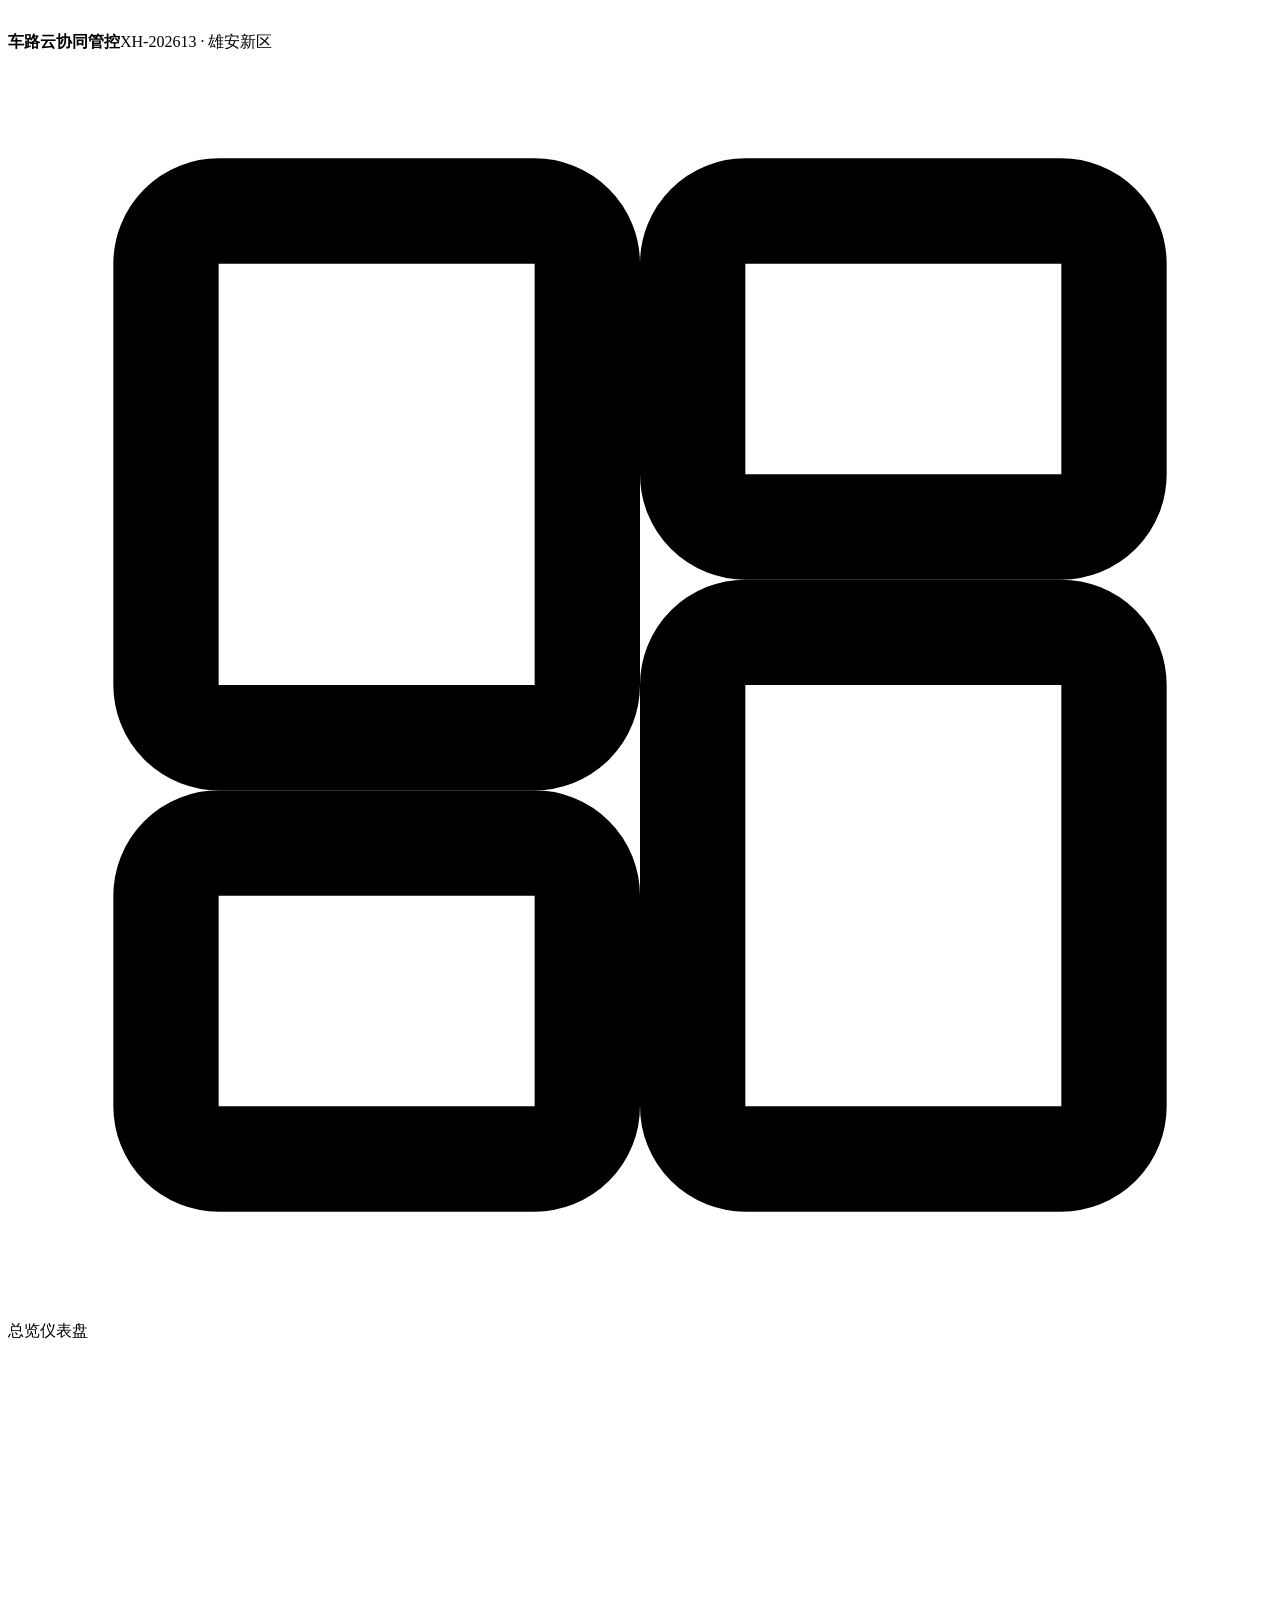
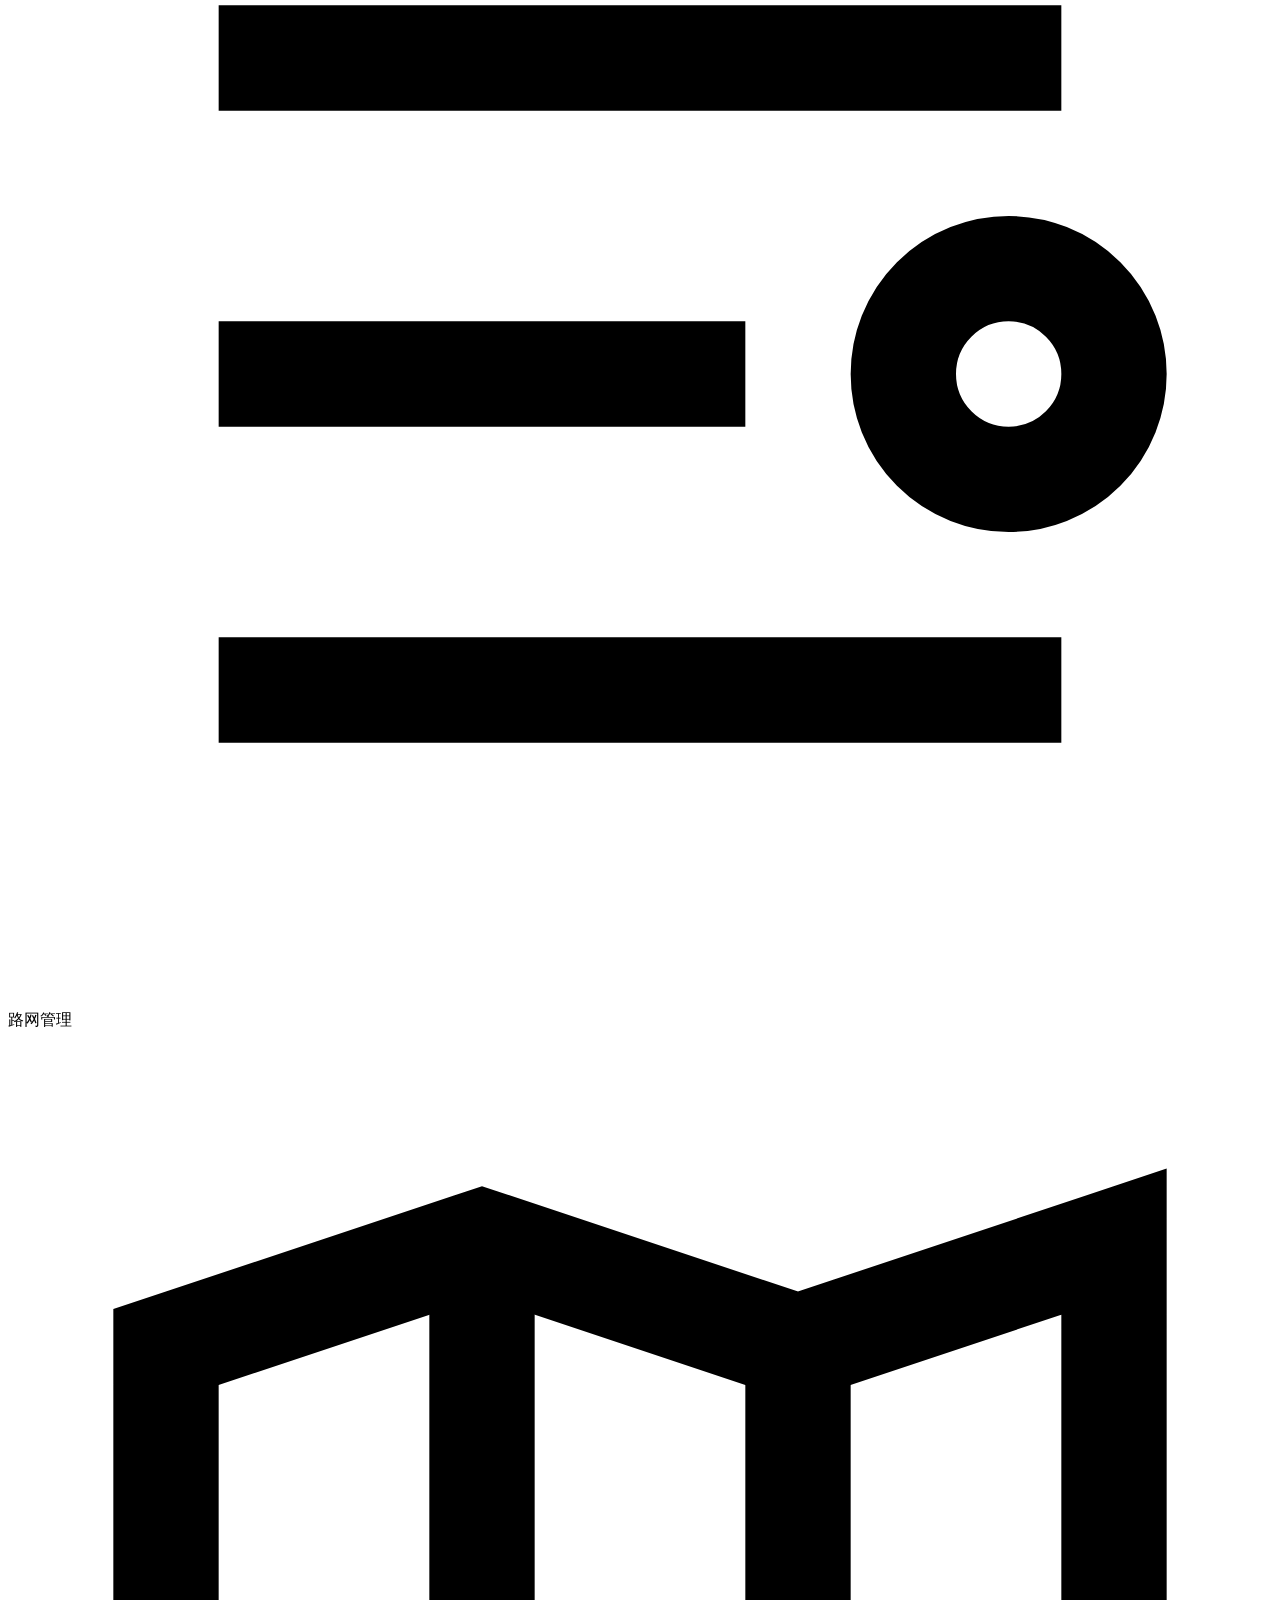
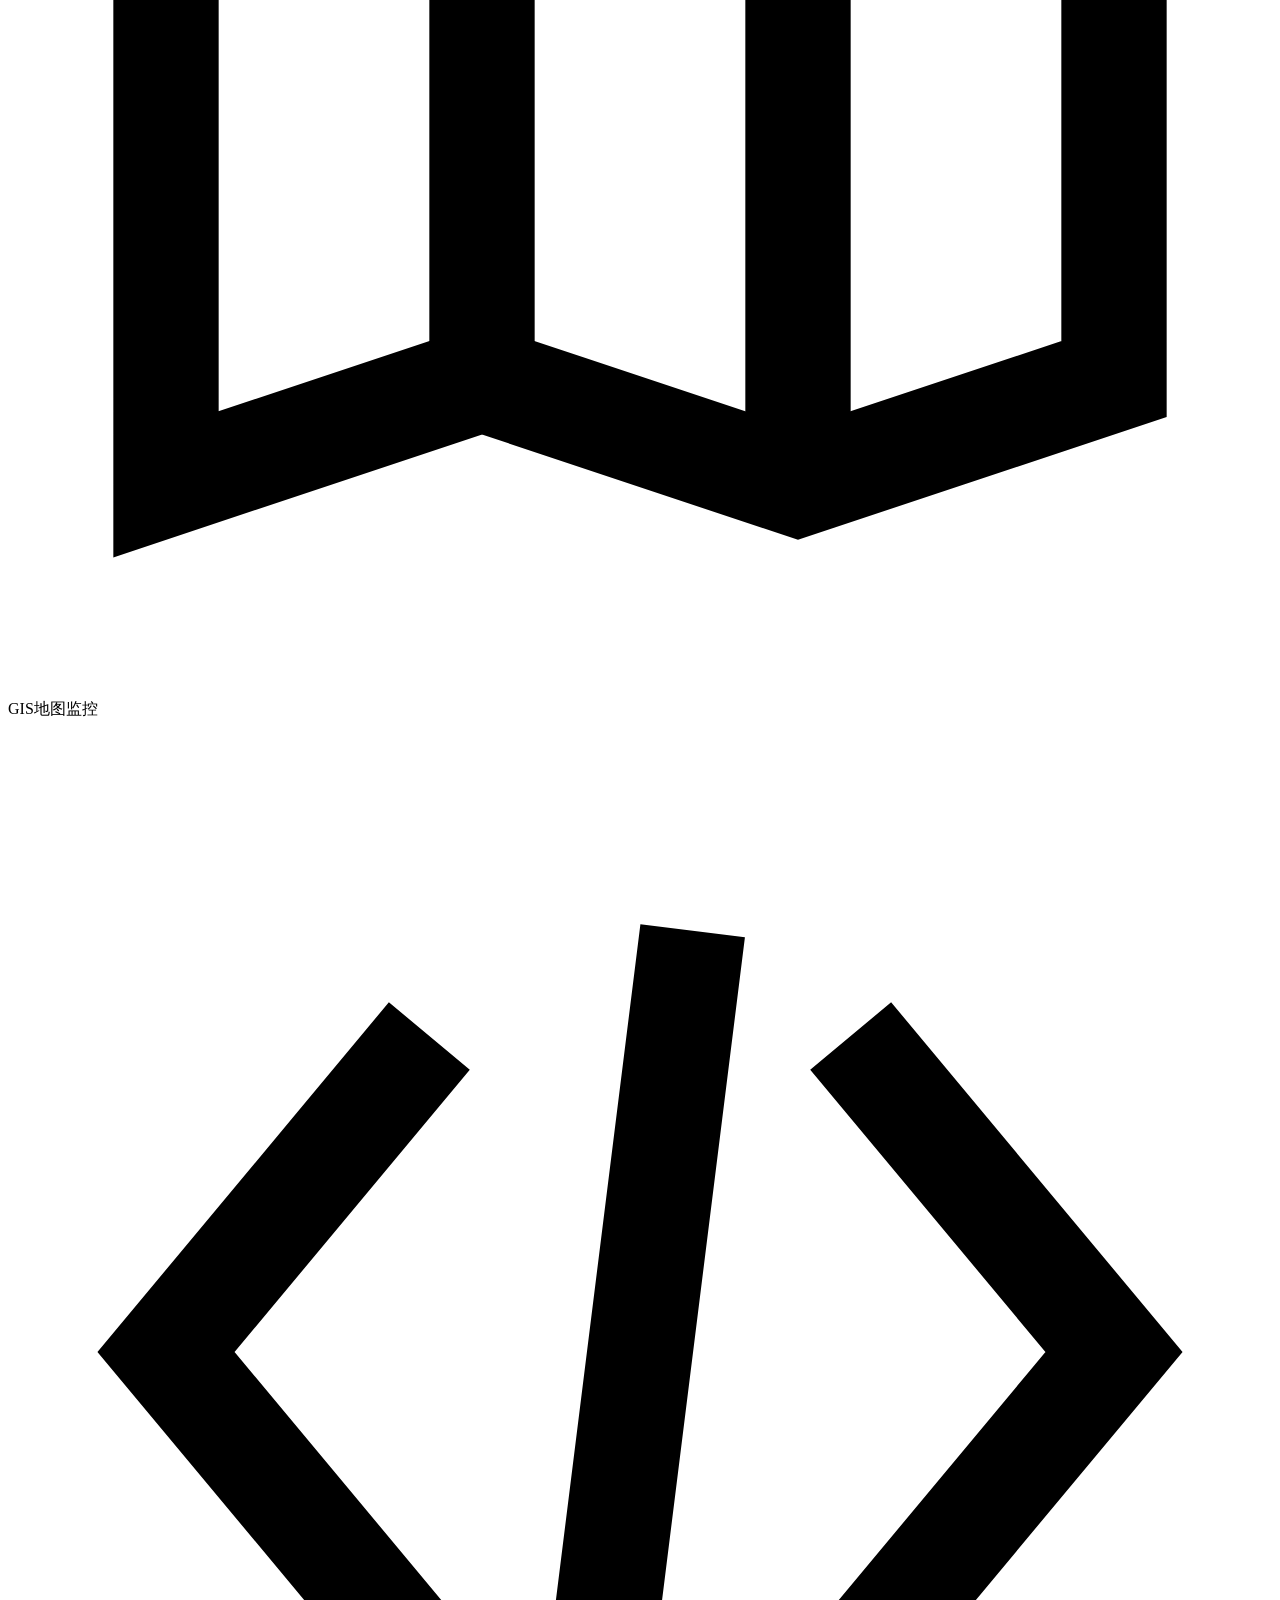
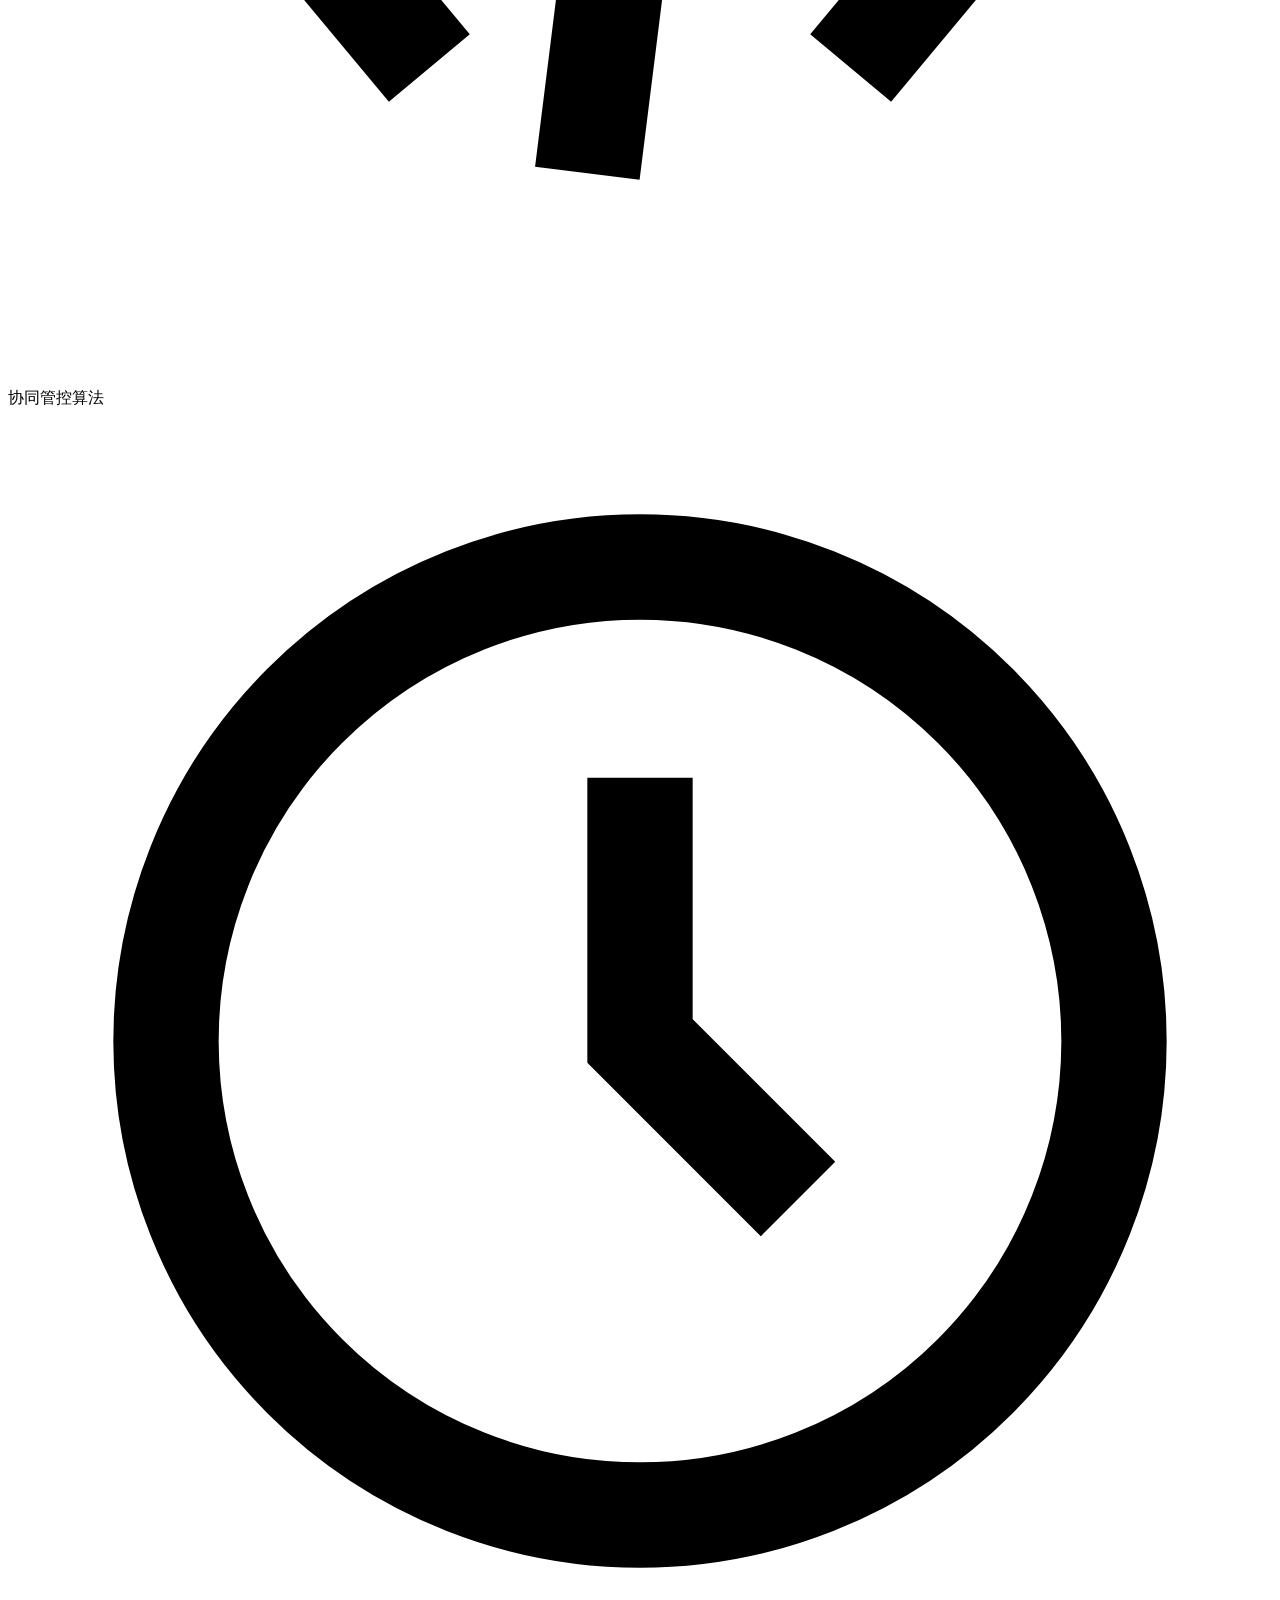
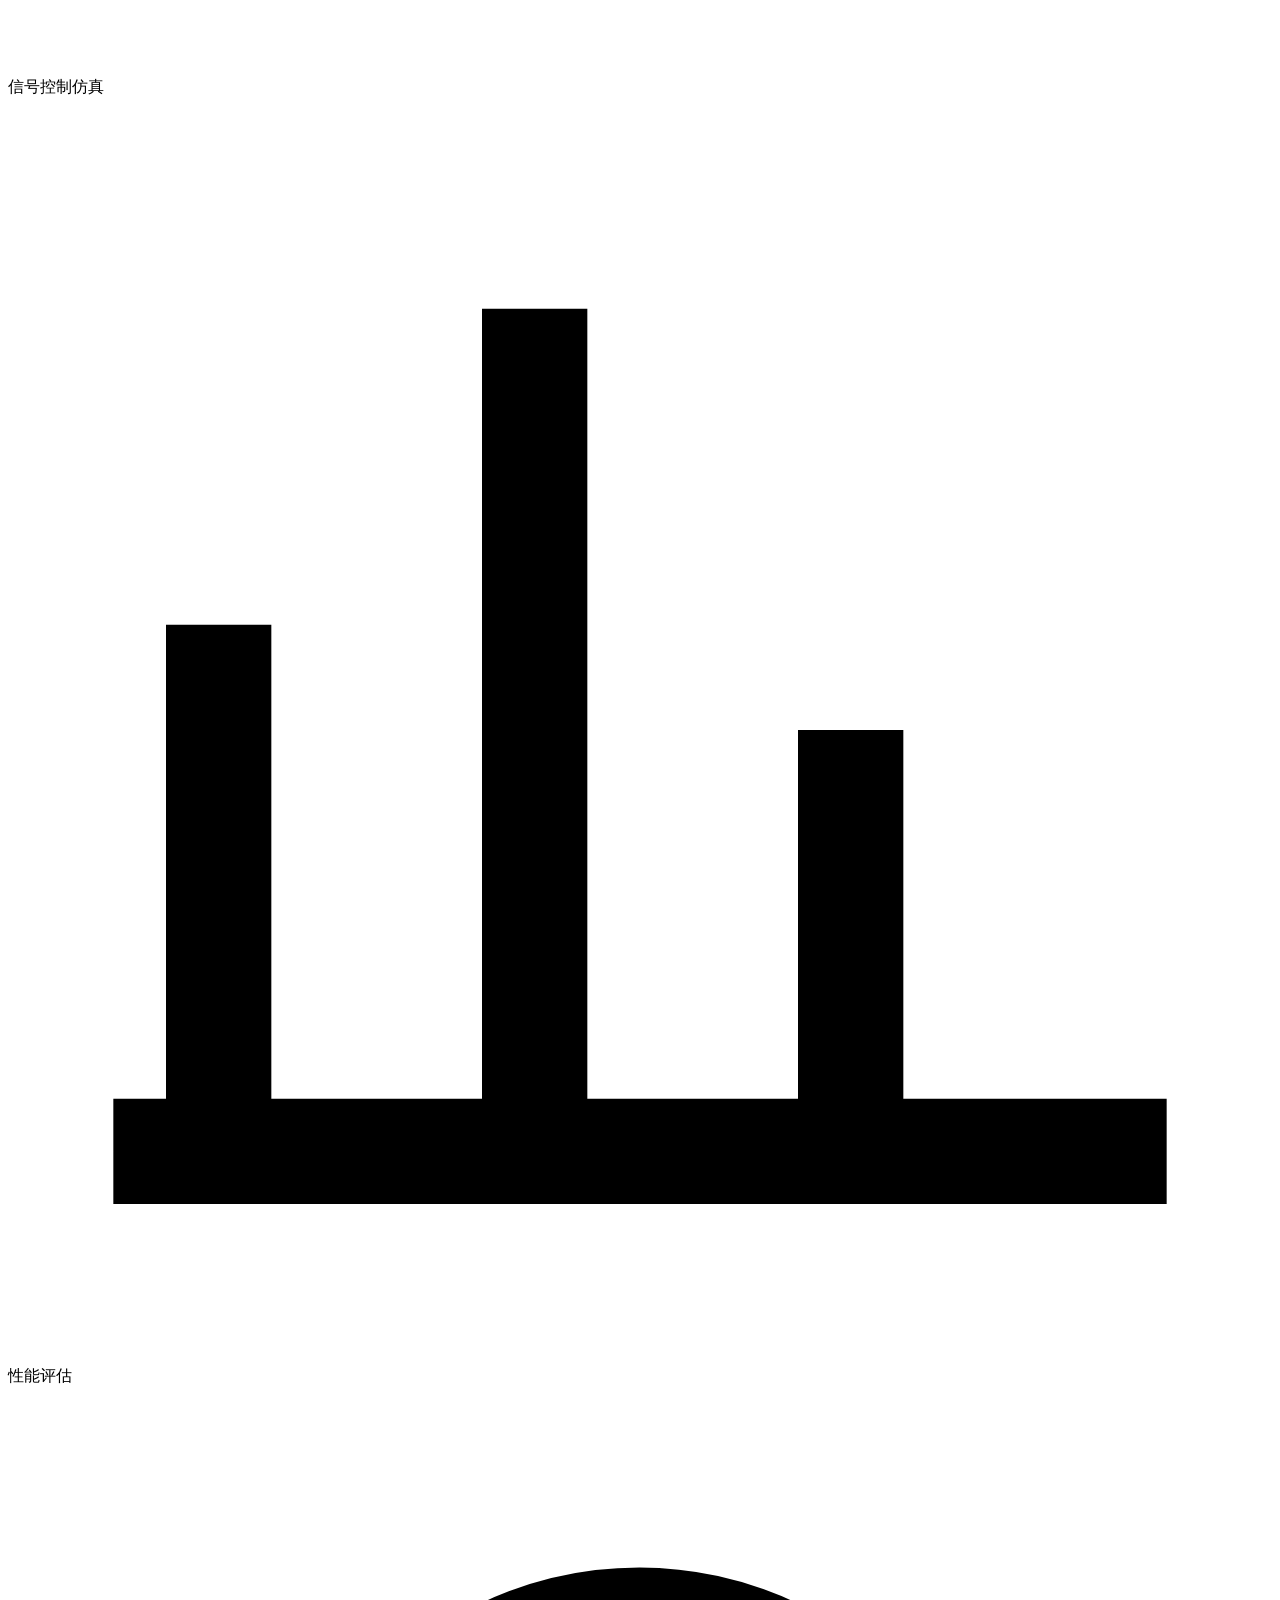
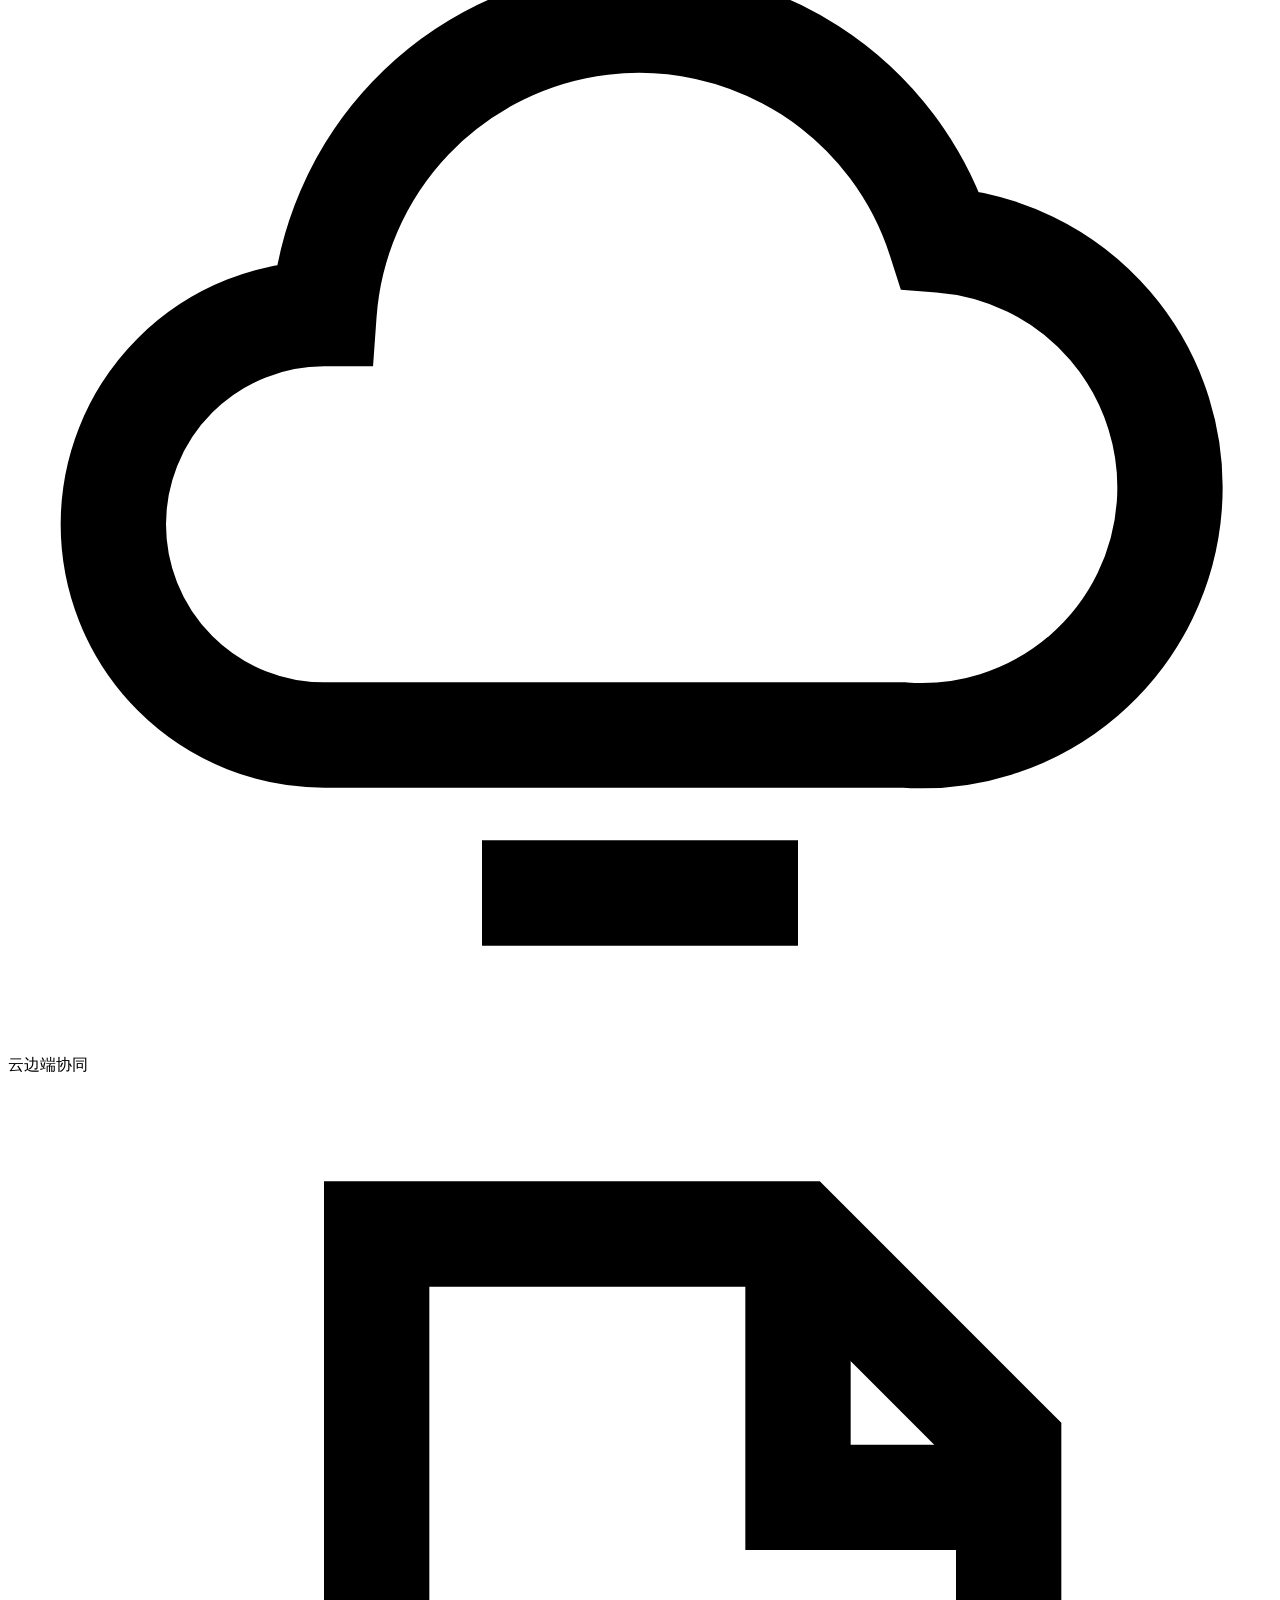
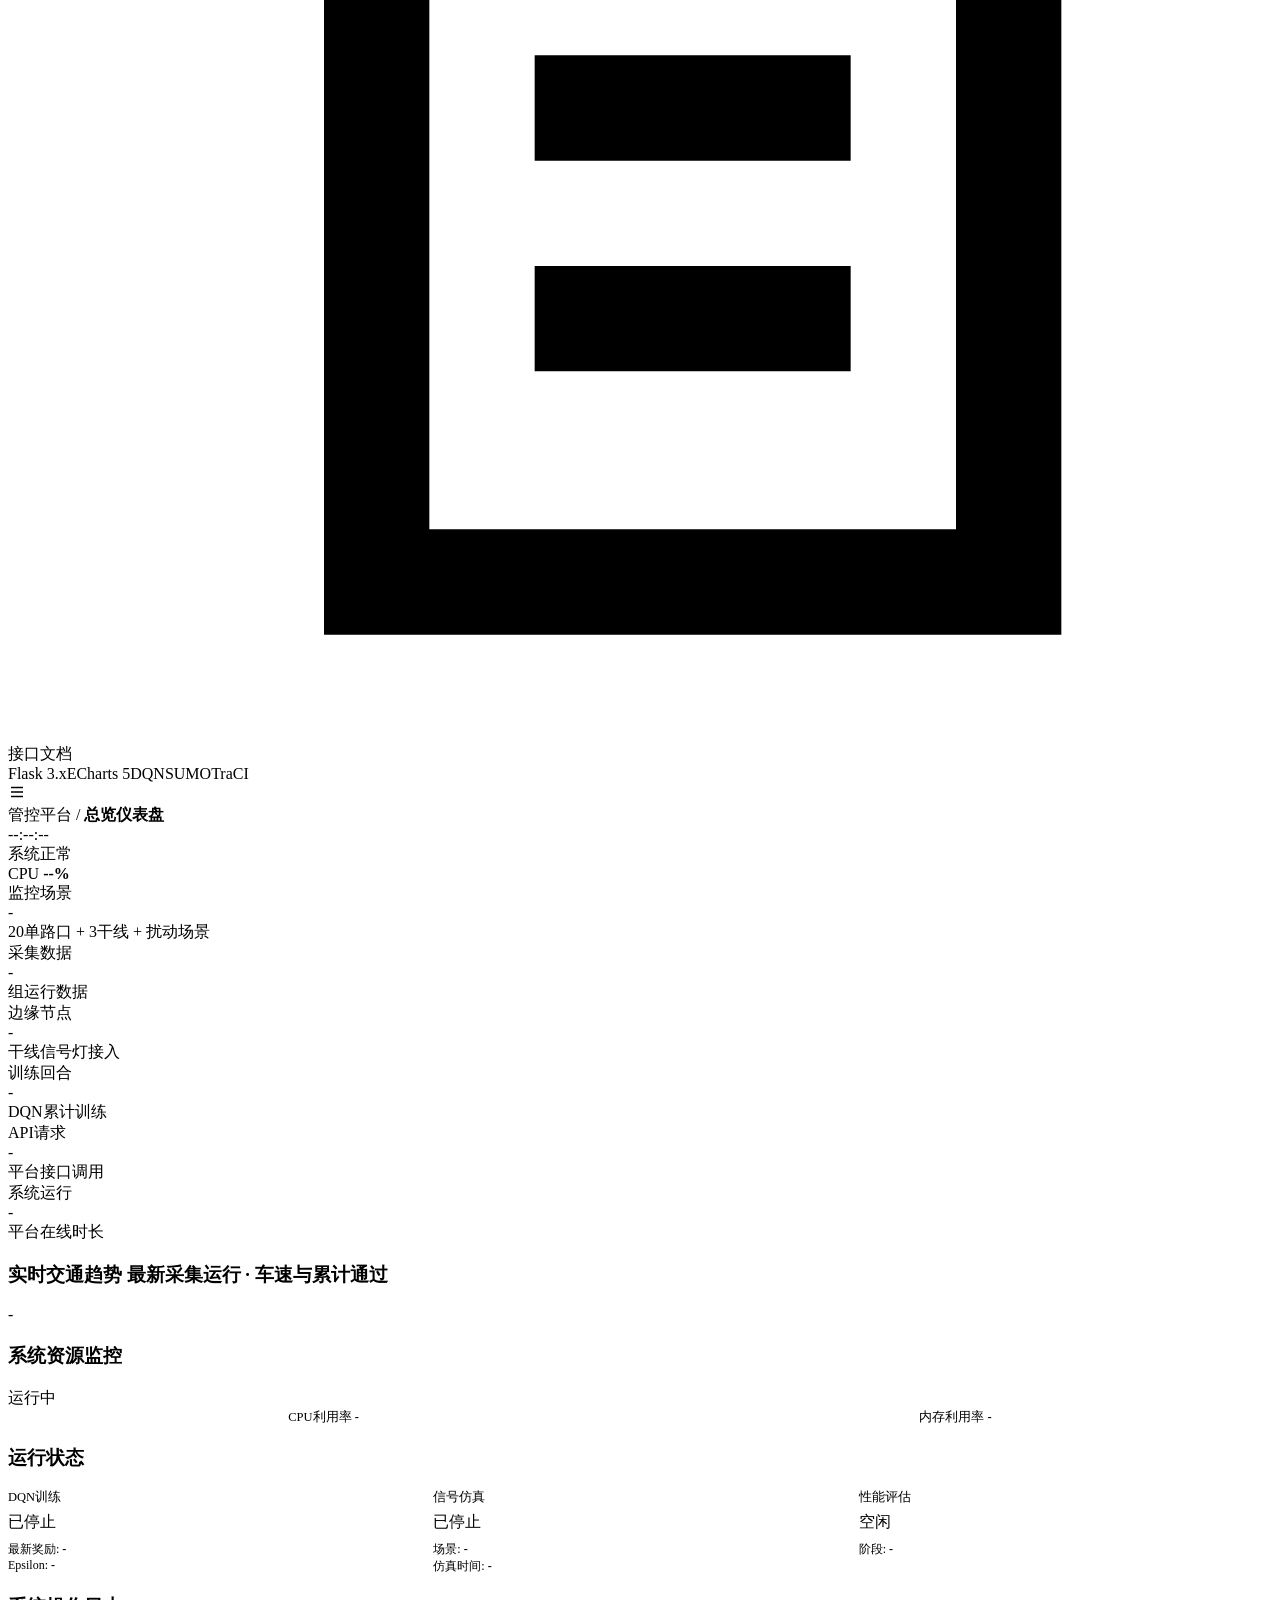
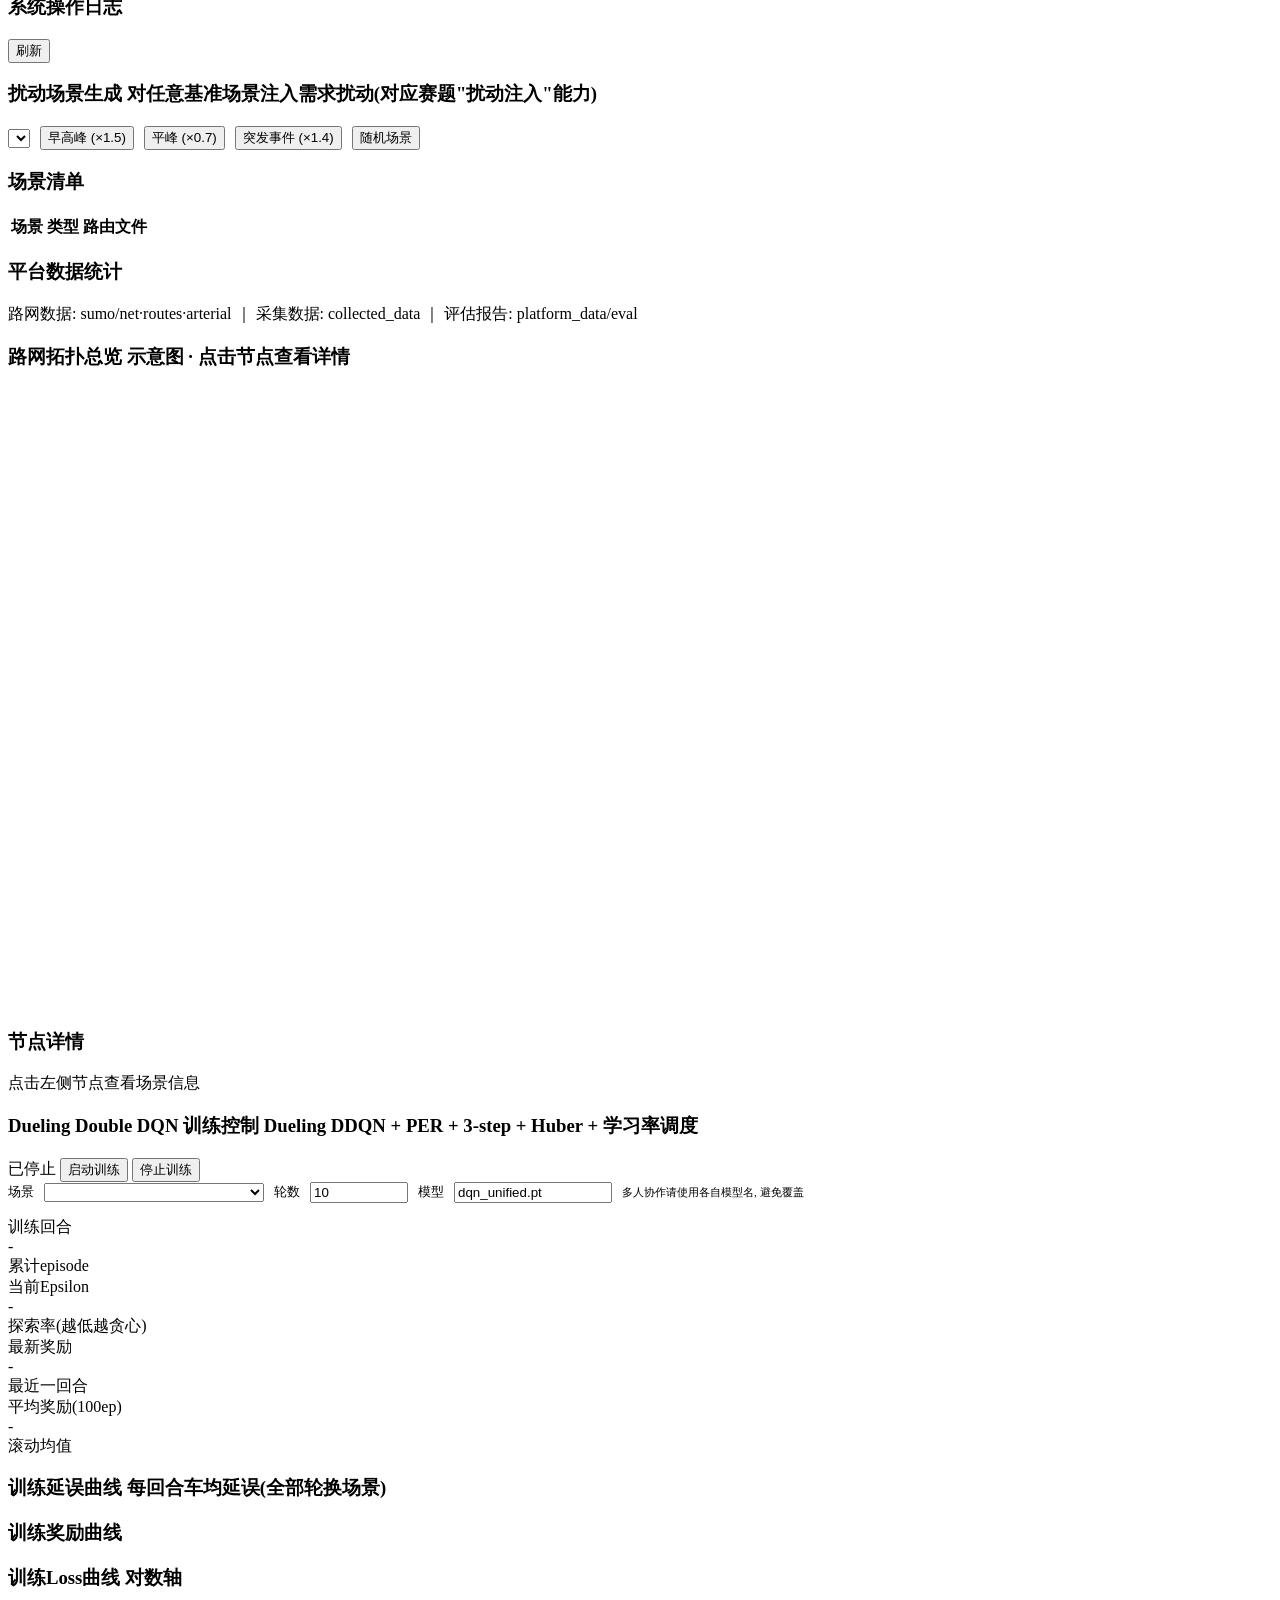
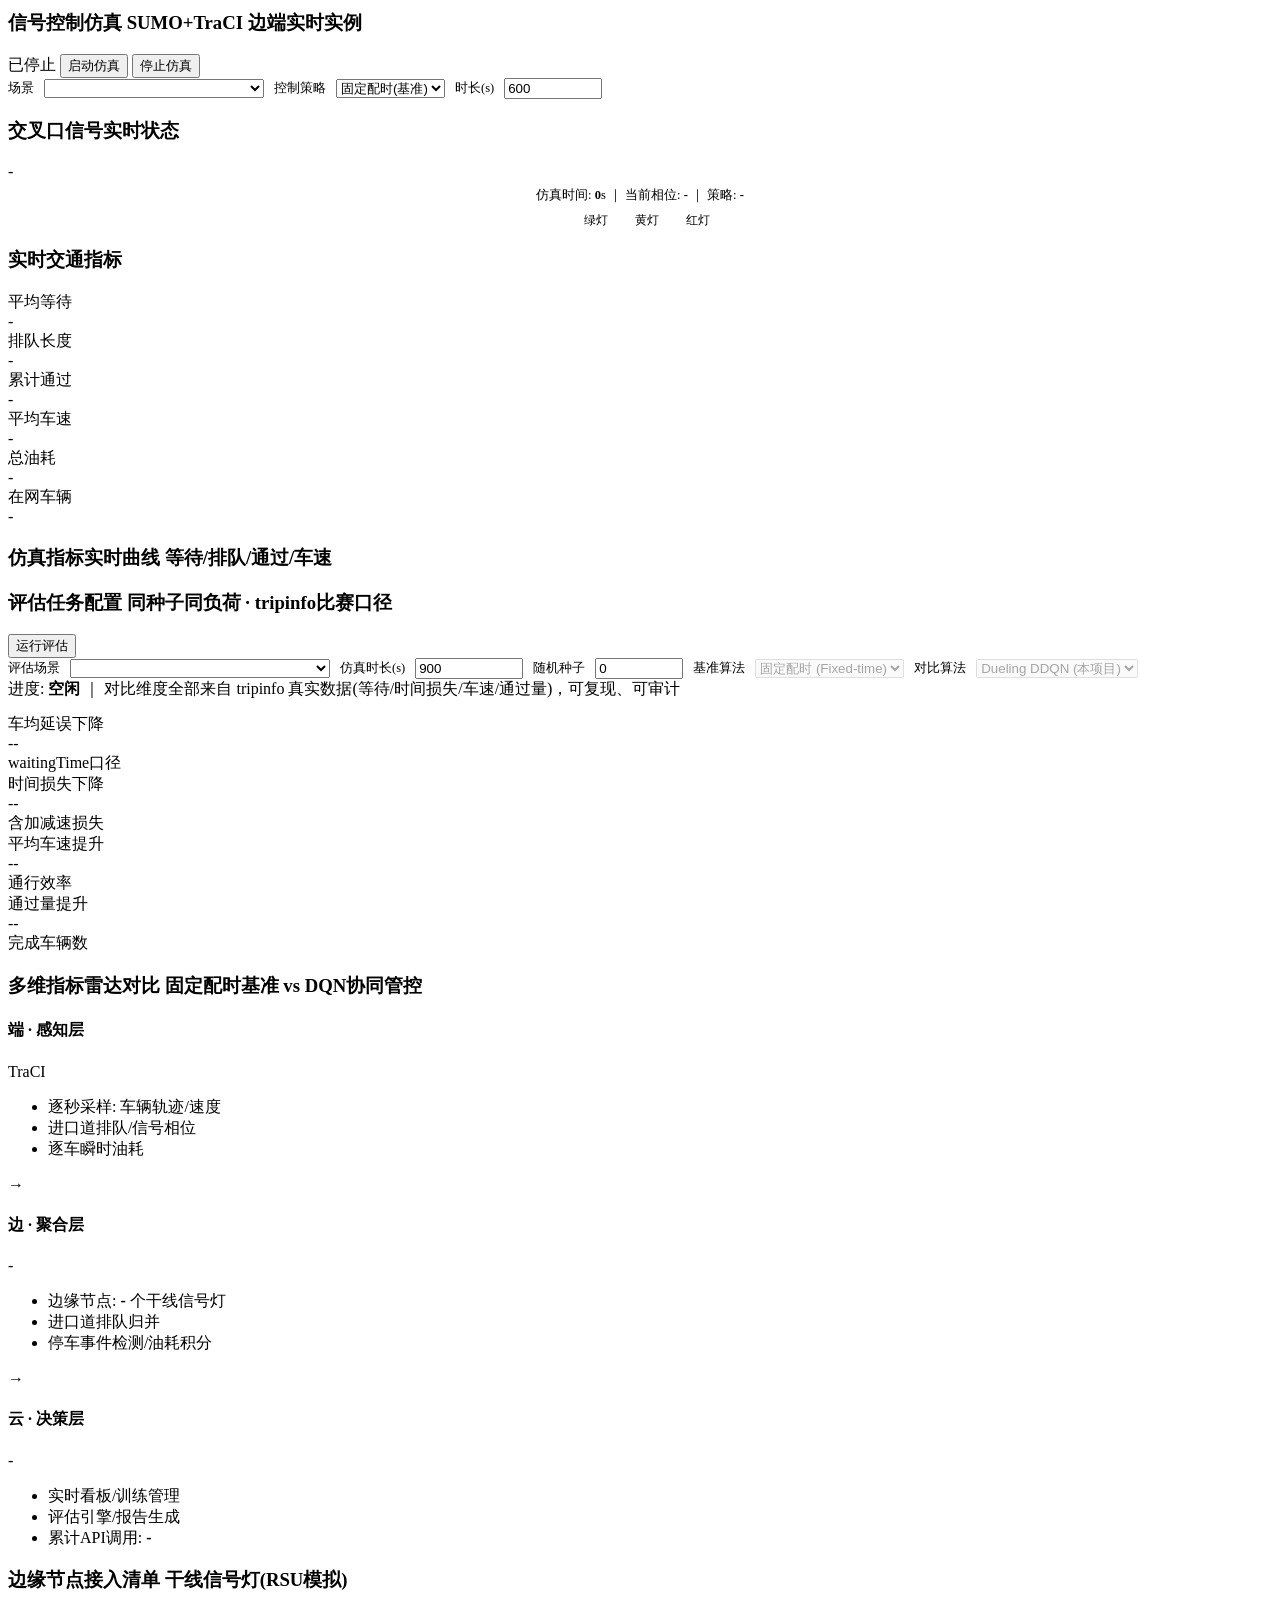
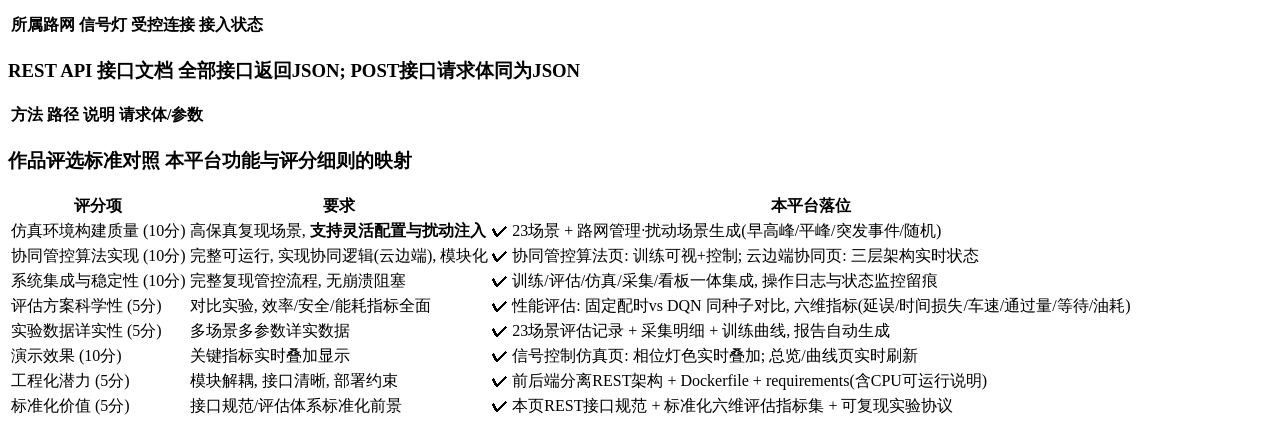
==== platform/static/index.html @ 4b3c6c91 "企业级管控平台: Flask多模块集成(总览/路网/训练/仿真/评估/云边端/接口文档) - 信号仿真实时线程: SUMO+TraCI独立连接, 固定配时/DQN策略可切, 相位灯色+五指标实时曲线 " ====
<!DOCTYPE html>
<html lang="zh-CN">
<head>
<meta charset="UTF-8">
<title>车路云一体化协同管控平台 · XH-202613</title>
<link rel="stylesheet" href="/static/style.css">
<script src="/echarts.min.js"></script>
</head>
<body>
<div id="app">
  <!-- ══ 侧边栏 ══ -->
  <aside id="sidebar">
    <div class="logo">
      <div class="logo-mark">
        <svg width="20" height="20" viewBox="0 0 24 24" fill="none" stroke="#fff" stroke-width="2">
          <rect x="3" y="3" width="7" height="7" rx="1"/><rect x="14" y="3" width="7" height="7" rx="1"/>
          <rect x="3" y="14" width="7" height="7" rx="1"/><path d="M17.5 14v7M14 17.5h7"/>
        </svg>
      </div>
      <div class="logo-text"><b>车路云协同管控</b><span>XH-202613 · 雄安新区</span></div>
    </div>
    <nav class="nav" id="nav">
      <div class="nav-item active" data-page="overview">
        <svg viewBox="0 0 24 24" fill="none" stroke="currentColor" stroke-width="2"><rect x="3" y="3" width="8" height="10" rx="1"/><rect x="13" y="3" width="8" height="6" rx="1"/><rect x="13" y="11" width="8" height="10" rx="1"/><rect x="3" y="15" width="8" height="6" rx="1"/></svg>
        <span class="nav-text">总览仪表盘</span></div>
      <div class="nav-item" data-page="network">
        <svg viewBox="0 0 24 24" fill="none" stroke="currentColor" stroke-width="2"><path d="M4 6h16M4 12h10M4 18h16"/><circle cx="19" cy="12" r="2"/></svg>
        <span class="nav-text">路网管理</span></div>
      <div class="nav-item" data-page="gis">
        <svg viewBox="0 0 24 24" fill="none" stroke="currentColor" stroke-width="2"><path d="M9 4L3 6v14l6-2 6 2 6-2V4l-6 2-6-2z"/><path d="M9 4v14M15 6v14"/></svg>
        <span class="nav-text">GIS地图监控</span></div>
      <div class="nav-item" data-page="algorithm">
        <svg viewBox="0 0 24 24" fill="none" stroke="currentColor" stroke-width="2"><path d="M8 6l-5 6 5 6M16 6l5 6-5 6M13 4l-2 16"/></svg>
        <span class="nav-text">协同管控算法</span></div>
      <div class="nav-item" data-page="sim">
        <svg viewBox="0 0 24 24" fill="none" stroke="currentColor" stroke-width="2"><circle cx="12" cy="12" r="9"/><path d="M12 7v5l3 3"/></svg>
        <span class="nav-text">信号控制仿真</span></div>
      <div class="nav-item" data-page="eval">
        <svg viewBox="0 0 24 24" fill="none" stroke="currentColor" stroke-width="2"><path d="M4 20V10M10 20V4M16 20v-8M22 20H2"/></svg>
        <span class="nav-text">性能评估</span></div>
      <div class="nav-item" data-page="cve">
        <svg viewBox="0 0 24 24" fill="none" stroke="currentColor" stroke-width="2"><path d="M6 18a4 4 0 010-8 6 6 0 0111.7-1.4A4.5 4.5 0 0117 18H6z"/><path d="M9 21h6"/></svg>
        <span class="nav-text">云边端协同</span></div>
      <div class="nav-item" data-page="docs">
        <svg viewBox="0 0 24 24" fill="none" stroke="currentColor" stroke-width="2"><path d="M7 3h8l4 4v14H7z"/><path d="M15 3v5h4M10 12h6M10 16h6"/></svg>
        <span class="nav-text">接口文档</span></div>
    </nav>
    <div class="sidebar-foot">
      <span>Flask 3.x</span><span>ECharts 5</span><span>DQN</span><span>SUMO</span><span>TraCI</span>
    </div>
  </aside>

  <!-- ══ 主区 ══ -->
  <div id="main">
    <div class="topbar">
      <div class="hamburger" onclick="document.getElementById('sidebar').classList.toggle('collapsed')">
        <svg width="18" height="18" viewBox="0 0 24 24" stroke="currentColor" stroke-width="2" fill="none"><path d="M4 6h16M4 12h16M4 18h16"/></svg>
      </div>
      <div class="crumb">管控平台 / <b id="crumb-page">总览仪表盘</b></div>
      <div class="spacer"></div>
      <div id="clock">--:--:--</div>
      <div class="badge ok">系统正常</div>
      <div class="badge blue">CPU <b id="cpu-badge">--%</b></div>
    </div>

    <div id="content">
      <!-- ═══ 1 总览仪表盘 ═══ -->
      <div class="page active" id="pg-overview">
        <div class="grid g6">
          <div class="kpi kc-blue"><div class="k">监控场景</div><div class="v" id="ov-sc">-</div><div class="s">20单路口 + 3干线 + 扰动场景</div></div>
          <div class="kpi kc-cyan"><div class="k">采集数据</div><div class="v" id="ov-runs">-</div><div class="s">组运行数据</div></div>
          <div class="kpi kc-violet"><div class="k">边缘节点</div><div class="v" id="ov-edge">-</div><div class="s">干线信号灯接入</div></div>
          <div class="kpi kc-green"><div class="k">训练回合</div><div class="v" id="ov-ep">-</div><div class="s">DQN累计训练</div></div>
          <div class="kpi kc-amber"><div class="k">API请求</div><div class="v" id="ov-api">-</div><div class="s">平台接口调用</div></div>
          <div class="kpi kc-red"><div class="k">系统运行</div><div class="v" id="ov-up">-</div><div class="s">平台在线时长</div></div>
        </div>
        <div class="grid g2">
          <div class="card"><div class="head"><h3>实时交通趋势 <span class="d">最新采集运行 · 车速与累计通过</span></h3><span class="badge blue" id="ov-trend-run">-</span></div><div id="ov-trend" class="chart"></div></div>
          <div class="card"><div class="head"><h3>系统资源监控</h3><span class="st run">运行中</span></div>
            <div style="display:grid;grid-template-columns:1fr 1fr;gap:8px">
              <div id="ov-cpu" class="chart"></div><div id="ov-mem" class="chart"></div>
            </div>
            <div style="display:flex;justify-content:space-around;font-size:12.5px;color:var(--sub)">
              <span>CPU利用率 <b id="ov-cpu-t" style="color:var(--accent)">-</b></span>
              <span>内存利用率 <b id="ov-mem-t" style="color:var(--accent)">-</b></span>
            </div>
          </div>
        </div>
        <div class="grid g2e">
          <div class="card"><div class="head"><h3>运行状态</h3></div>
            <div style="display:grid;grid-template-columns:1fr 1fr 1fr;gap:12px">
              <div><div style="color:var(--sub);font-size:12.5px;margin-bottom:6px">DQN训练</div><span class="st stop" id="ov-train-st">已停止</span>
                <div style="font-size:12px;color:var(--sub);margin-top:8px">最新奖励: <b id="ov-train-r">-</b><br>Epsilon: <b id="ov-train-e">-</b></div></div>
              <div><div style="color:var(--sub);font-size:12.5px;margin-bottom:6px">信号仿真</div><span class="st stop" id="ov-sim-st">已停止</span>
                <div style="font-size:12px;color:var(--sub);margin-top:8px">场景: <b id="ov-sim-sc">-</b><br>仿真时间: <b id="ov-sim-t">-</b></div></div>
              <div><div style="color:var(--sub);font-size:12.5px;margin-bottom:6px">性能评估</div><span class="st stop" id="ov-eval-st">空闲</span>
                <div style="font-size:12px;color:var(--sub);margin-top:8px">阶段: <b id="ov-eval-sg">-</b></div></div>
            </div>
          </div>
          <div class="card"><div class="head"><h3>系统操作日志</h3><button class="btn ghost" onclick="loadLogs()">刷新</button></div>
            <div id="ov-logs" style="max-height:220px;overflow-y:auto"></div></div>
        </div>
      </div>

      <!-- ═══ 2 路网管理 ═══ -->
      <div class="page" id="pg-network">
        <div class="card" style="margin-bottom:14px">
          <div class="head"><h3>扰动场景生成 <span class="d">对任意基准场景注入需求扰动(对应赛题"扰动注入"能力)</span></h3></div>
          <div style="display:flex;gap:10px;align-items:center;flex-wrap:wrap">
            <select id="nw-gen-base"></select>
            <button class="btn" onclick="genScenario('早高峰')">早高峰 (×1.5)</button>
            <button class="btn" onclick="genScenario('平峰')">平峰 (×0.7)</button>
            <button class="btn red" onclick="genScenario('突发事件')">突发事件 (×1.4)</button>
            <button class="btn ghost" onclick="genScenario('随机场景')">随机场景</button>
            <span id="nw-gen-msg" style="color:var(--good);font-size:12.5px"></span>
          </div>
        </div>
        <div class="grid g2">
          <div class="card"><div class="head"><h3>场景清单</h3><span class="d" id="nw-count"></span></div>
            <table class="tb"><thead><tr><th>场景</th><th>类型</th><th>路由文件</th></tr></thead>
            <tbody id="nw-table"></tbody></table></div>
          <div class="card"><div class="head"><h3>平台数据统计</h3></div>
            <table class="tb"><tbody id="nw-stats"></tbody></table>
            <div class="foot-note">路网数据: sumo/net·routes·arterial ｜ 采集数据: collected_data ｜ 评估报告: platform_data/eval</div>
          </div>
        </div>
      </div>

      <!-- ═══ 3 GIS地图监控 ═══ -->
      <div class="page" id="pg-gis">
        <div class="grid g2">
          <div class="card"><div class="head"><h3>路网拓扑总览 <span class="d">示意图 · 点击节点查看详情</span></h3></div>
            <svg id="gis-svg" viewBox="0 0 860 420" style="width:100%"></svg>
          </div>
          <div class="card"><div class="head"><h3>节点详情</h3></div><div id="gis-info"><p style="color:var(--sub)">点击左侧节点查看场景信息</p></div></div>
        </div>
      </div>

      <!-- ═══ 4 协同管控算法 ═══ -->
      <div class="page" id="pg-algorithm">
        <div class="card" style="margin-bottom:14px">
          <div class="head"><h3>Dueling Double DQN 训练控制 <span class="d">Dueling DDQN + PER + 3-step + Huber + 学习率调度</span></h3>
            <div><span class="st stop" id="al-st">已停止</span>
            <button class="btn green" onclick="trainStart()">启动训练</button>
            <button class="btn red" onclick="trainStop()">停止训练</button></div>
          </div>
          <div style="display:flex;gap:10px;align-items:center;flex-wrap:wrap;margin-bottom:4px">
            <span style="color:var(--sub);font-size:12.5px">场景</span>
            <select id="al-scenario" style="min-width:220px"></select>
            <span style="color:var(--sub);font-size:12.5px">轮数</span>
            <input type="number" id="al-episodes" value="10" min="1" max="500" style="width:90px">
            <span style="color:var(--sub);font-size:12.5px">模型</span>
            <input type="text" id="al-model" value="dqn_unified.pt" style="width:150px">
            <span style="color:var(--sub);font-size:11px">多人协作请使用各自模型名, 避免覆盖</span>
          </div>
        </div>
        <div class="grid g4">
          <div class="kpi kc-blue"><div class="k">训练回合</div><div class="v" id="al-ep">-</div><div class="s">累计episode</div></div>
          <div class="kpi kc-green"><div class="k">当前Epsilon</div><div class="v" id="al-eps">-</div><div class="s">探索率(越低越贪心)</div></div>
          <div class="kpi kc-amber"><div class="k">最新奖励</div><div class="v" id="al-r">-</div><div class="s">最近一回合</div></div>
          <div class="kpi kc-violet"><div class="k">平均奖励(100ep)</div><div class="v" id="al-r100">-</div><div class="s">滚动均值</div></div>
        </div>
        <div class="card" style="margin-bottom:14px"><div class="head"><h3>训练延误曲线 <span class="d">每回合车均延误(全部轮换场景)</span></h3></div><div id="al-delay" class="chart"></div></div>
        <div class="grid g2e">
          <div class="card"><div class="head"><h3>训练奖励曲线</h3></div><div id="al-reward" class="chart"></div></div>
          <div class="card"><div class="head"><h3>训练Loss曲线 <span class="d">对数轴</span></h3></div><div id="al-loss" class="chart"></div></div>
        </div>
      </div>

      <!-- ═══ 5 信号控制仿真 ═══ -->
      <div class="page" id="pg-sim">
        <div class="card" style="margin-bottom:14px">
          <div class="head"><h3>信号控制仿真 <span class="d">SUMO+TraCI 边端实时实例</span></h3>
            <div><span class="st stop" id="sim-st">已停止</span>
            <button class="btn green" onclick="simStart()">启动仿真</button>
            <button class="btn red" onclick="simStop()">停止仿真</button></div>
          </div>
          <div style="display:flex;gap:10px;align-items:center;flex-wrap:wrap">
            <span style="color:var(--sub);font-size:12.5px">场景</span><select id="sim-scenario" style="min-width:220px"></select>
            <span style="color:var(--sub);font-size:12.5px">控制策略</span>
            <select id="sim-policy"><option value="fixed">固定配时(基准)</option><option value="dqn">DQN协同管控</option></select>
            <span style="color:var(--sub);font-size:12.5px">时长(s)</span><input type="number" id="sim-seconds" value="600" style="width:90px">
          </div>
        </div>
        <div class="grid g2">
          <div class="card"><div class="head"><h3>交叉口信号实时状态 <span class="d" id="sim-tls-sel-wrap"></span></h3></div>
            <div class="cross" id="sim-cross">
              <div class="light" id="lt-北"></div>
              <div class="row"><div class="light" id="lt-西"></div><div class="node" id="sim-node">-</div><div class="light" id="lt-东"></div></div>
              <div class="light" id="lt-南"></div>
            </div>
            <div style="text-align:center;color:var(--sub);font-size:12.5px;margin-top:6px">
              仿真时间: <b id="sim-t">0</b>s ｜ 当前相位: <b id="sim-phase">-</b> ｜ 策略: <b id="sim-policy-now">-</b>
            </div>
            <div class="chips" style="display:flex;gap:14px;justify-content:center;margin-top:8px;font-size:12px;color:var(--sub)">
              <span><span class="light green" style="width:10px;height:10px;box-shadow:none;display:inline-block"></span> 绿灯</span>
              <span><span class="light yellow" style="width:10px;height:10px;box-shadow:none;display:inline-block"></span> 黄灯</span>
              <span><span class="light" style="width:10px;height:10px;box-shadow:none;display:inline-block"></span> 红灯</span>
            </div>
          </div>
          <div class="card"><div class="head"><h3>实时交通指标</h3></div>
            <div class="grid g4" style="gap:10px">
              <div class="kpi kc-amber"><div class="k">平均等待</div><div class="v" id="sm-wait">-</div></div>
              <div class="kpi kc-red"><div class="k">排队长度</div><div class="v" id="sm-queue">-</div></div>
              <div class="kpi kc-green"><div class="k">累计通过</div><div class="v" id="sm-arr">-</div></div>
              <div class="kpi kc-cyan"><div class="k">平均车速</div><div class="v" id="sm-speed">-</div></div>
              <div class="kpi kc-violet"><div class="k">总油耗</div><div class="v" id="sm-fuel">-</div></div>
              <div class="kpi kc-blue"><div class="k">在网车辆</div><div class="v" id="sm-run">-</div></div>
            </div>
          </div>
        </div>
        <div class="card"><div class="head"><h3>仿真指标实时曲线 <span class="d">等待/排队/通过/车速</span></h3></div><div id="sim-curve" class="chart"></div></div>
      </div>

      <!-- ═══ 6 性能评估 ═══ -->
      <div class="page" id="pg-eval">
        <div class="card" style="margin-bottom:14px">
          <div class="head"><h3>评估任务配置 <span class="d">同种子同负荷 · tripinfo比赛口径</span></h3>
            <button class="btn" id="ev-run" onclick="evalStart()">运行评估</button></div>
          <div style="display:flex;gap:10px;align-items:center;flex-wrap:wrap">
            <span style="color:var(--sub);font-size:12.5px">评估场景</span><select id="ev-scenario" style="min-width:260px"></select>
            <span style="color:var(--sub);font-size:12.5px">仿真时长(s)</span><input type="number" id="ev-seconds" value="900" style="width:100px">
            <span style="color:var(--sub);font-size:12.5px">随机种子</span><input type="number" id="ev-seed" value="0" style="width:80px">
            <span style="color:var(--sub);font-size:12.5px">基准算法</span>
            <select disabled><option>固定配时 (Fixed-time)</option></select>
            <span style="color:var(--sub);font-size:12.5px">对比算法</span>
            <select disabled><option>Dueling DDQN (本项目)</option></select>
          </div>
          <div class="foot-note">进度: <b id="ev-stage">空闲</b> ｜ 对比维度全部来自 tripinfo 真实数据(等待/时间损失/车速/通过量)，可复现、可审计</div>
        </div>
        <div class="grid g4">
          <div class="kpi kc-blue"><div class="k">车均延误下降</div><div class="v" id="ev-delay">--</div><div class="s">waitingTime口径</div></div>
          <div class="kpi kc-green"><div class="k">时间损失下降</div><div class="v" id="ev-tl">--</div><div class="s">含加减速损失</div></div>
          <div class="kpi kc-amber"><div class="k">平均车速提升</div><div class="v" id="ev-speed">--</div><div class="s">通行效率</div></div>
          <div class="kpi kc-violet"><div class="k">通过量提升</div><div class="v" id="ev-count">--</div><div class="s">完成车辆数</div></div>
        </div>
        <div class="card"><div class="head"><h3>多维指标雷达对比 <span class="d">固定配时基准 vs DQN协同管控</span></h3></div><div id="ev-radar" class="chart"></div></div>
      </div>

      <!-- ═══ 7 云边端协同 ═══ -->
      <div class="page" id="pg-cve">
        <div class="layers" style="margin-bottom:14px">
          <div class="layer l-end"><h4>端 · 感知层</h4>
            <div class="big" id="cv-end-n">TraCI</div>
            <ul><li>逐秒采样: 车辆轨迹/速度</li><li>进口道排队/信号相位</li><li>逐车瞬时油耗</li></ul></div>
          <div class="arrow">→</div>
          <div class="layer l-edge"><h4>边 · 聚合层</h4>
            <div class="big" id="cv-edge-rows">-</div>
            <ul><li>边缘节点: <b id="cv-edge-n">-</b> 个干线信号灯</li><li>进口道排队归并</li><li>停车事件检测/油耗积分</li></ul></div>
          <div class="arrow">→</div>
          <div class="layer l-cloud"><h4>云 · 决策层</h4>
            <div class="big" id="cv-cloud-api">-</div>
            <ul><li>实时看板/训练管理</li><li>评估引擎/报告生成</li><li>累计API调用: <b id="cv-cloud-run">-</b></li></ul></div>
        </div>
        <div class="card"><div class="head"><h3>边缘节点接入清单 <span class="d">干线信号灯(RSU模拟)</span></h3></div>
          <table class="tb"><thead><tr><th>所属路网</th><th>信号灯</th><th>受控连接</th><th>接入状态</th></tr></thead>
          <tbody id="cv-table"></tbody></table></div>
      </div>

      <!-- ═══ 8 接口文档 ═══ -->
      <div class="page" id="pg-docs">
        <div class="card" style="margin-bottom:14px"><div class="head"><h3>REST API 接口文档 <span class="d">全部接口返回JSON; POST接口请求体同为JSON</span></h3></div>
          <table class="tb"><thead><tr><th>方法</th><th>路径</th><th>说明</th><th>请求体/参数</th></tr></thead>
          <tbody id="docs-table"></tbody></table></div>
        <div class="card"><div class="head"><h3>作品评选标准对照 <span class="d">本平台功能与评分细则的映射</span></h3></div>
          <table class="tb"><thead><tr><th>评分项</th><th>要求</th><th>本平台落位</th></tr></thead>
          <tbody>
            <tr><td>仿真环境构建质量 (10分)</td><td>高保真复现场景, <b>支持灵活配置与扰动注入</b></td><td class="map-ok">✔ 23场景 + 路网管理·扰动场景生成(早高峰/平峰/突发事件/随机)</td></tr>
            <tr><td>协同管控算法实现 (10分)</td><td>完整可运行, 实现协同逻辑(云边端), 模块化</td><td class="map-ok">✔ 协同管控算法页: 训练可视+控制; 云边端协同页: 三层架构实时状态</td></tr>
            <tr><td>系统集成与稳定性 (10分)</td><td>完整复现管控流程, 无崩溃阻塞</td><td class="map-ok">✔ 训练/评估/仿真/采集/看板一体集成, 操作日志与状态监控留痕</td></tr>
            <tr><td>评估方案科学性 (5分)</td><td>对比实验, 效率/安全/能耗指标全面</td><td class="map-ok">✔ 性能评估: 固定配时vs DQN 同种子对比, 六维指标(延误/时间损失/车速/通过量/等待/油耗)</td></tr>
            <tr><td>实验数据详实性 (5分)</td><td>多场景多参数详实数据</td><td class="map-ok">✔ 23场景评估记录 + 采集明细 + 训练曲线, 报告自动生成</td></tr>
            <tr><td>演示效果 (10分)</td><td>关键指标实时叠加显示</td><td class="map-ok">✔ 信号控制仿真页: 相位灯色实时叠加; 总览/曲线页实时刷新</td></tr>
            <tr><td>工程化潜力 (5分)</td><td>模块解耦, 接口清晰, 部署约束</td><td class="map-ok">✔ 前后端分离REST架构 + Dockerfile + requirements(含CPU可运行说明)</td></tr>
            <tr><td>标准化价值 (5分)</td><td>接口规范/评估体系标准化前景</td><td class="map-ok">✔ 本页REST接口规范 + 标准化六维评估指标集 + 可复现实验协议</td></tr>
          </tbody></table></div>
      </div>
    </div>
  </div>
</div>
<script src="/echarts.min.js"></script>
<script src="/static/app.js"></script>
</body>
</html>
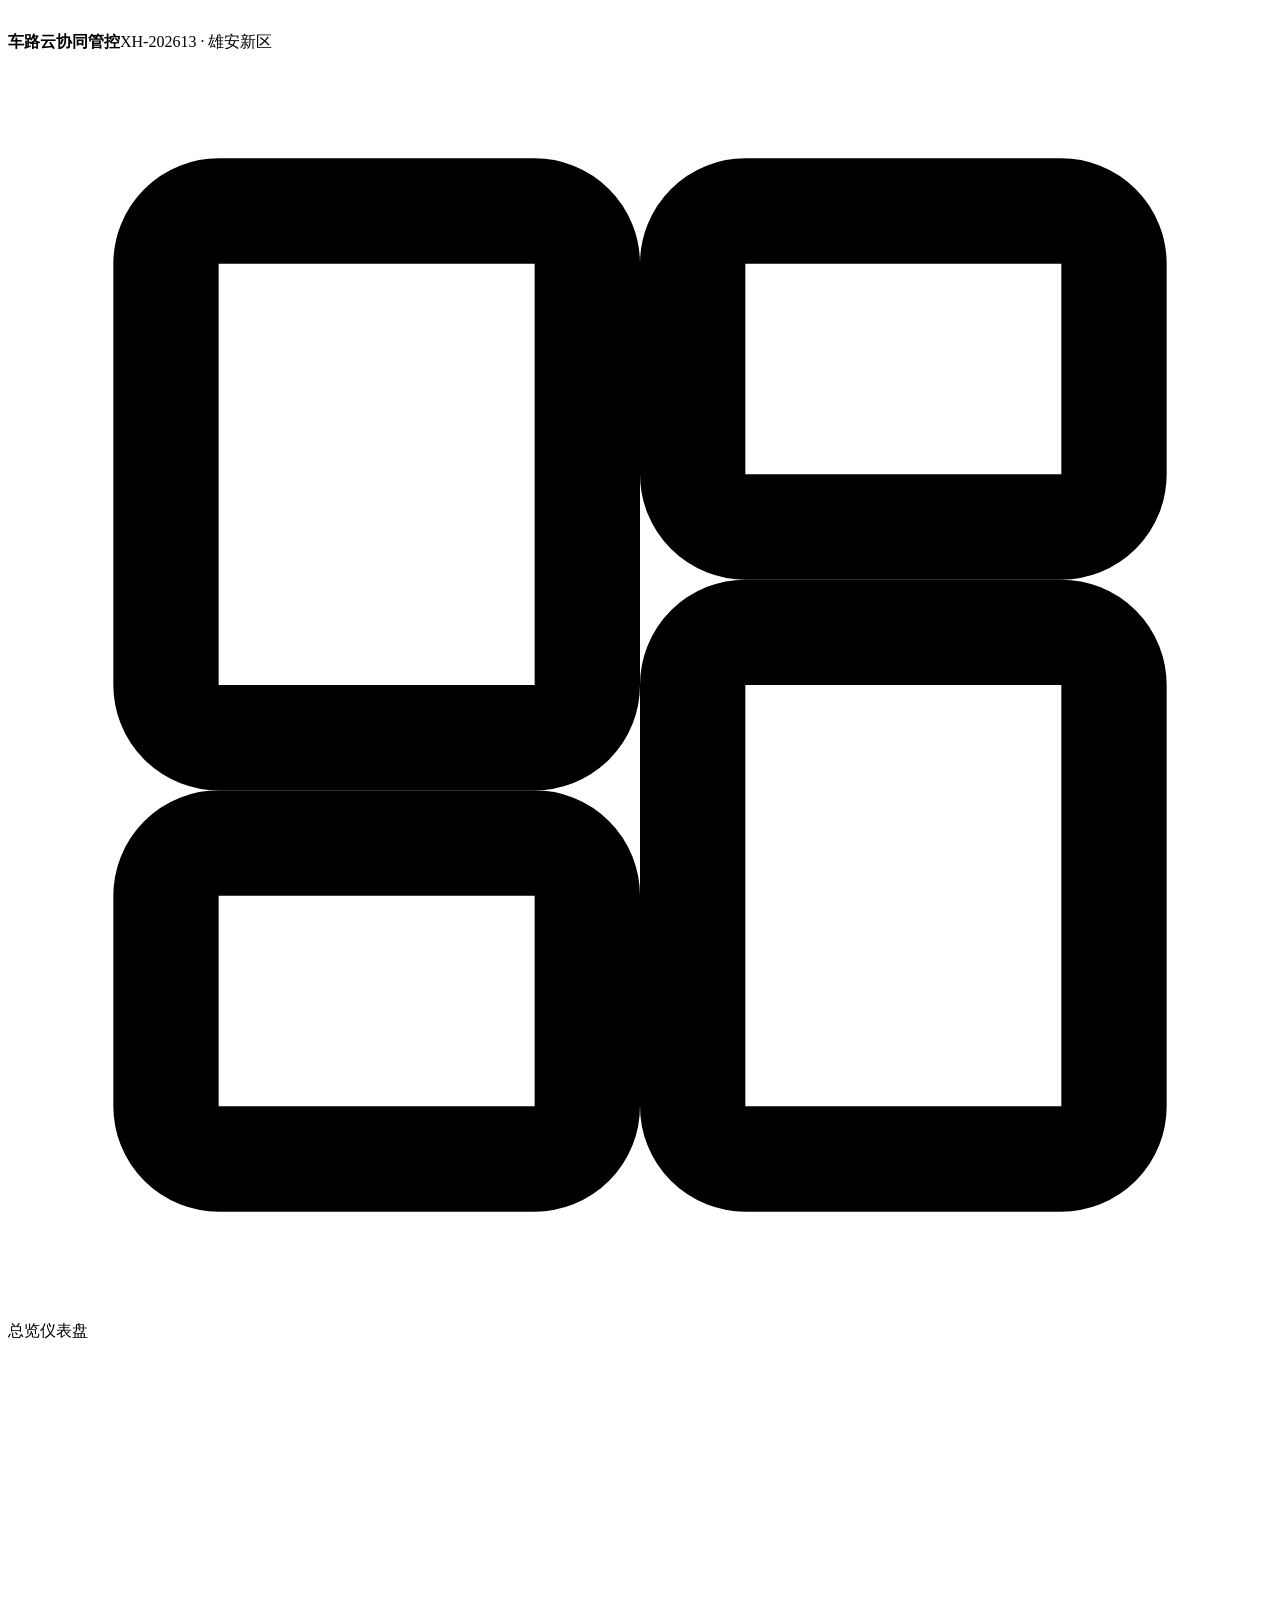
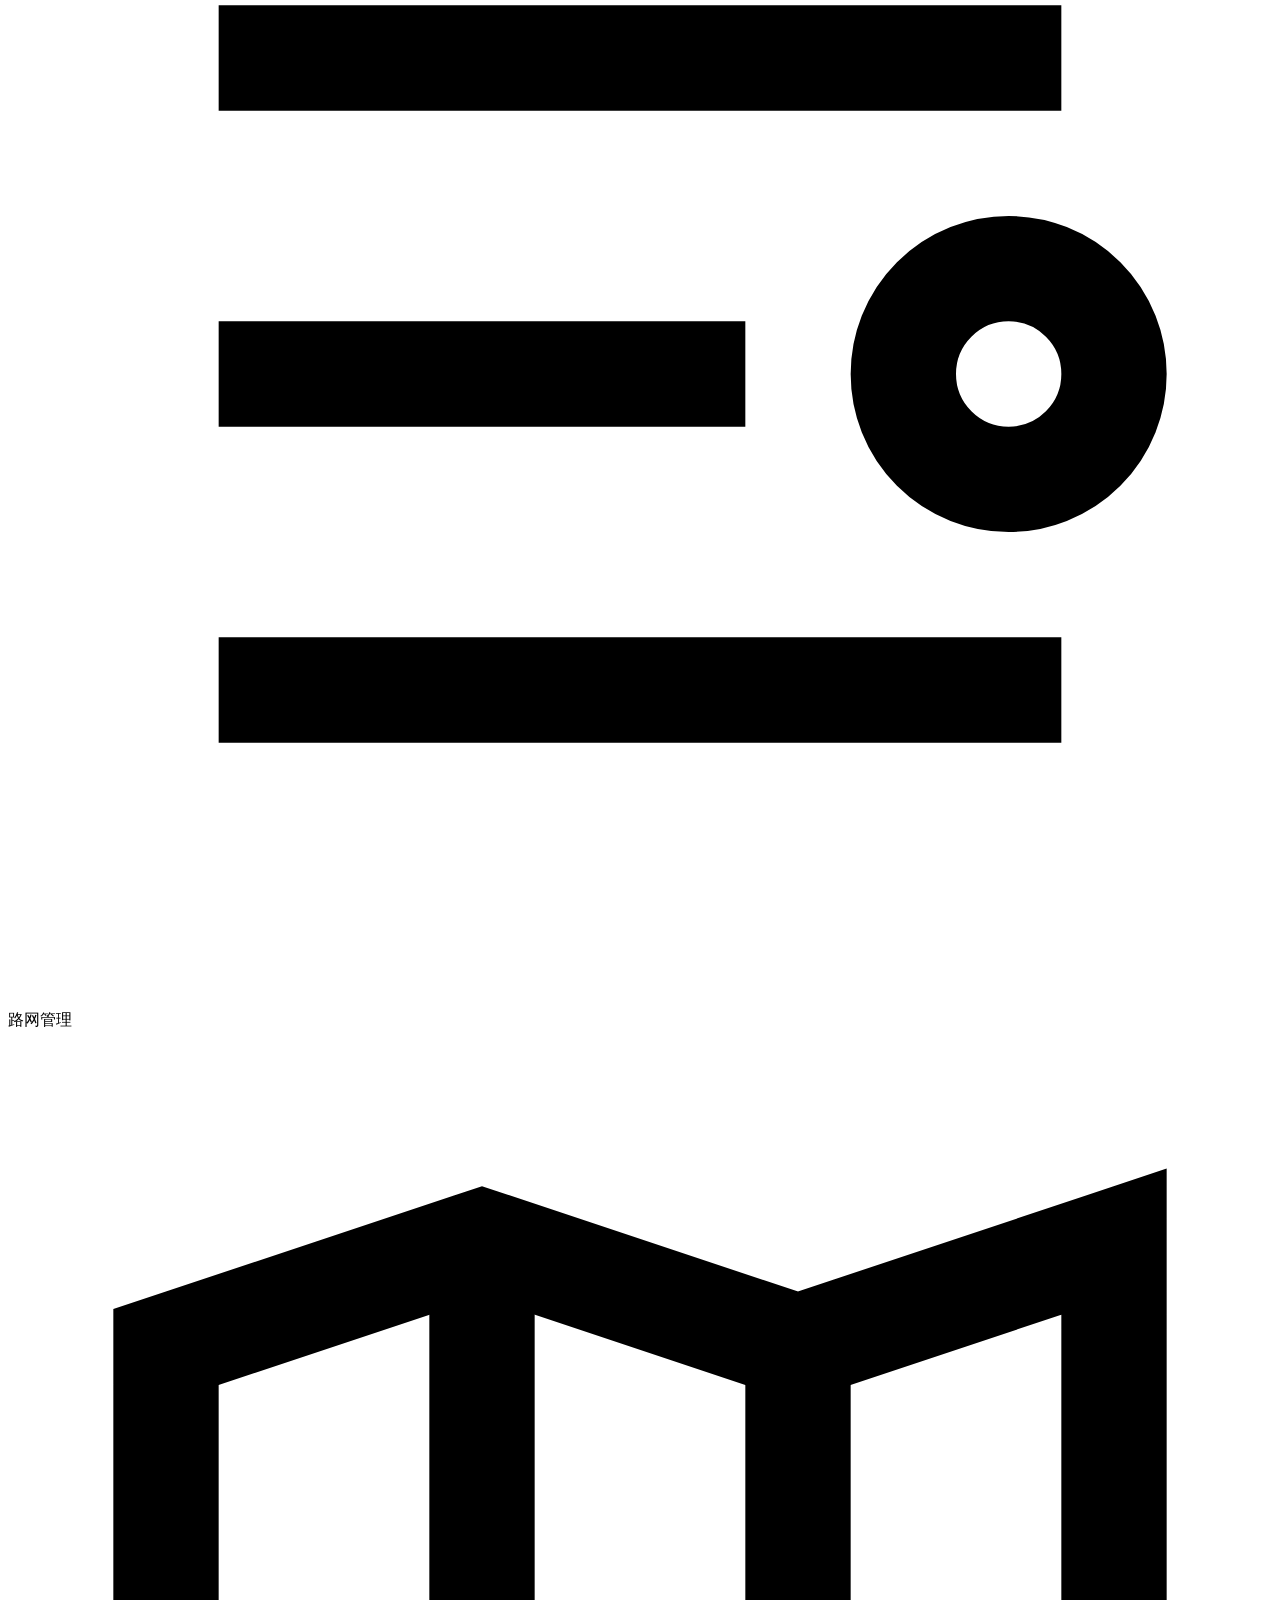
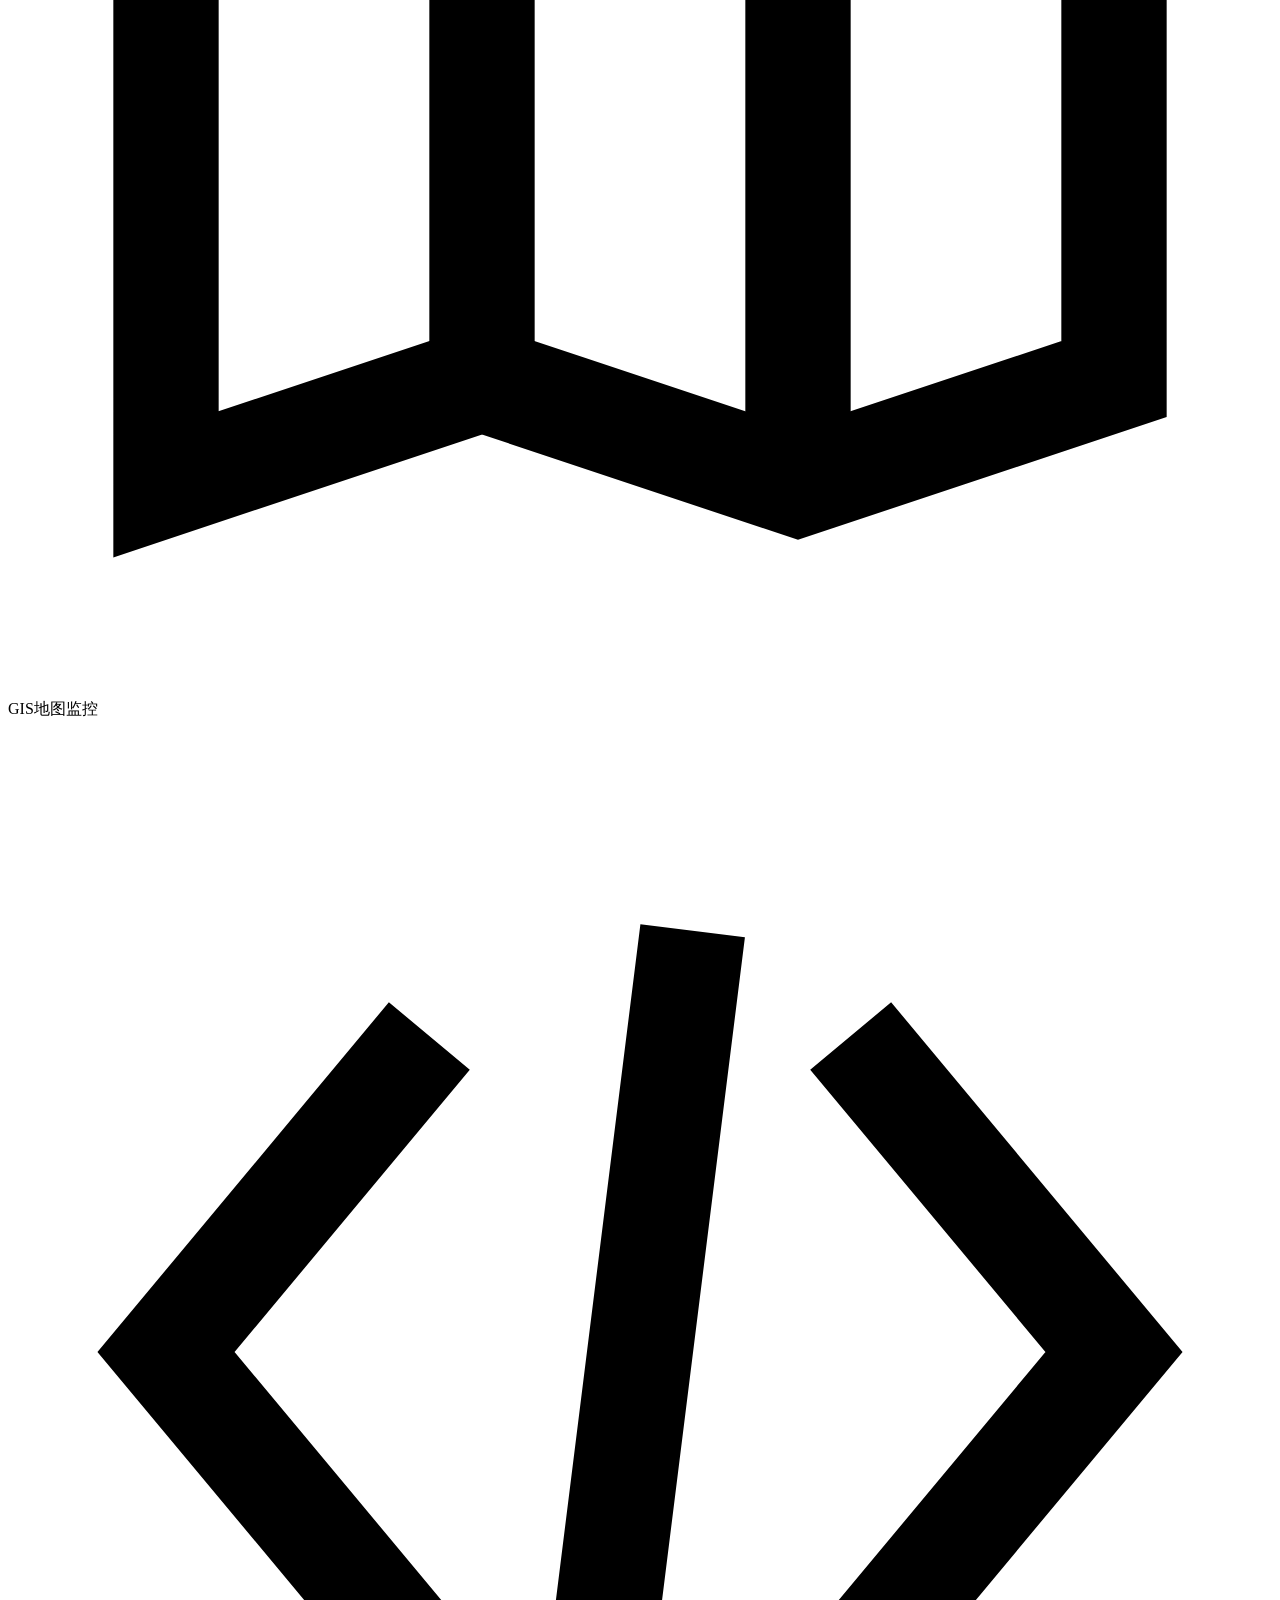
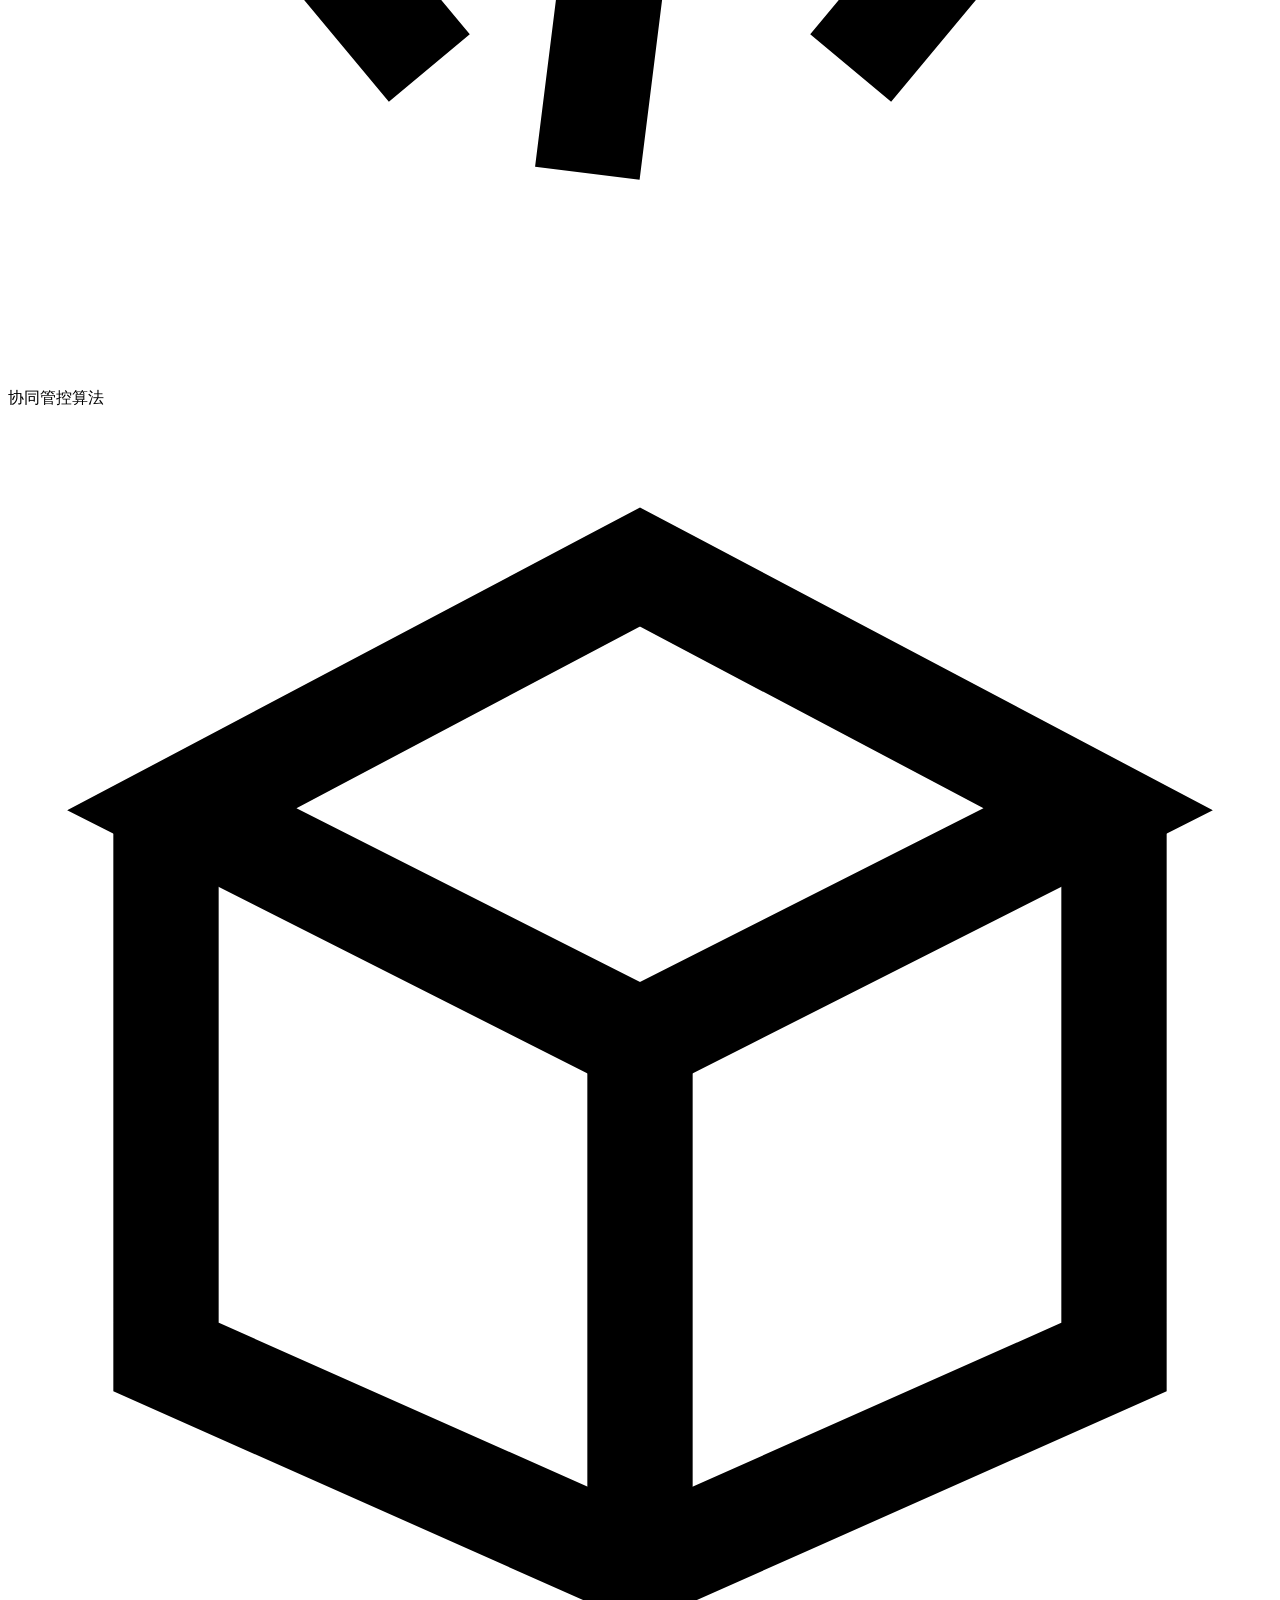
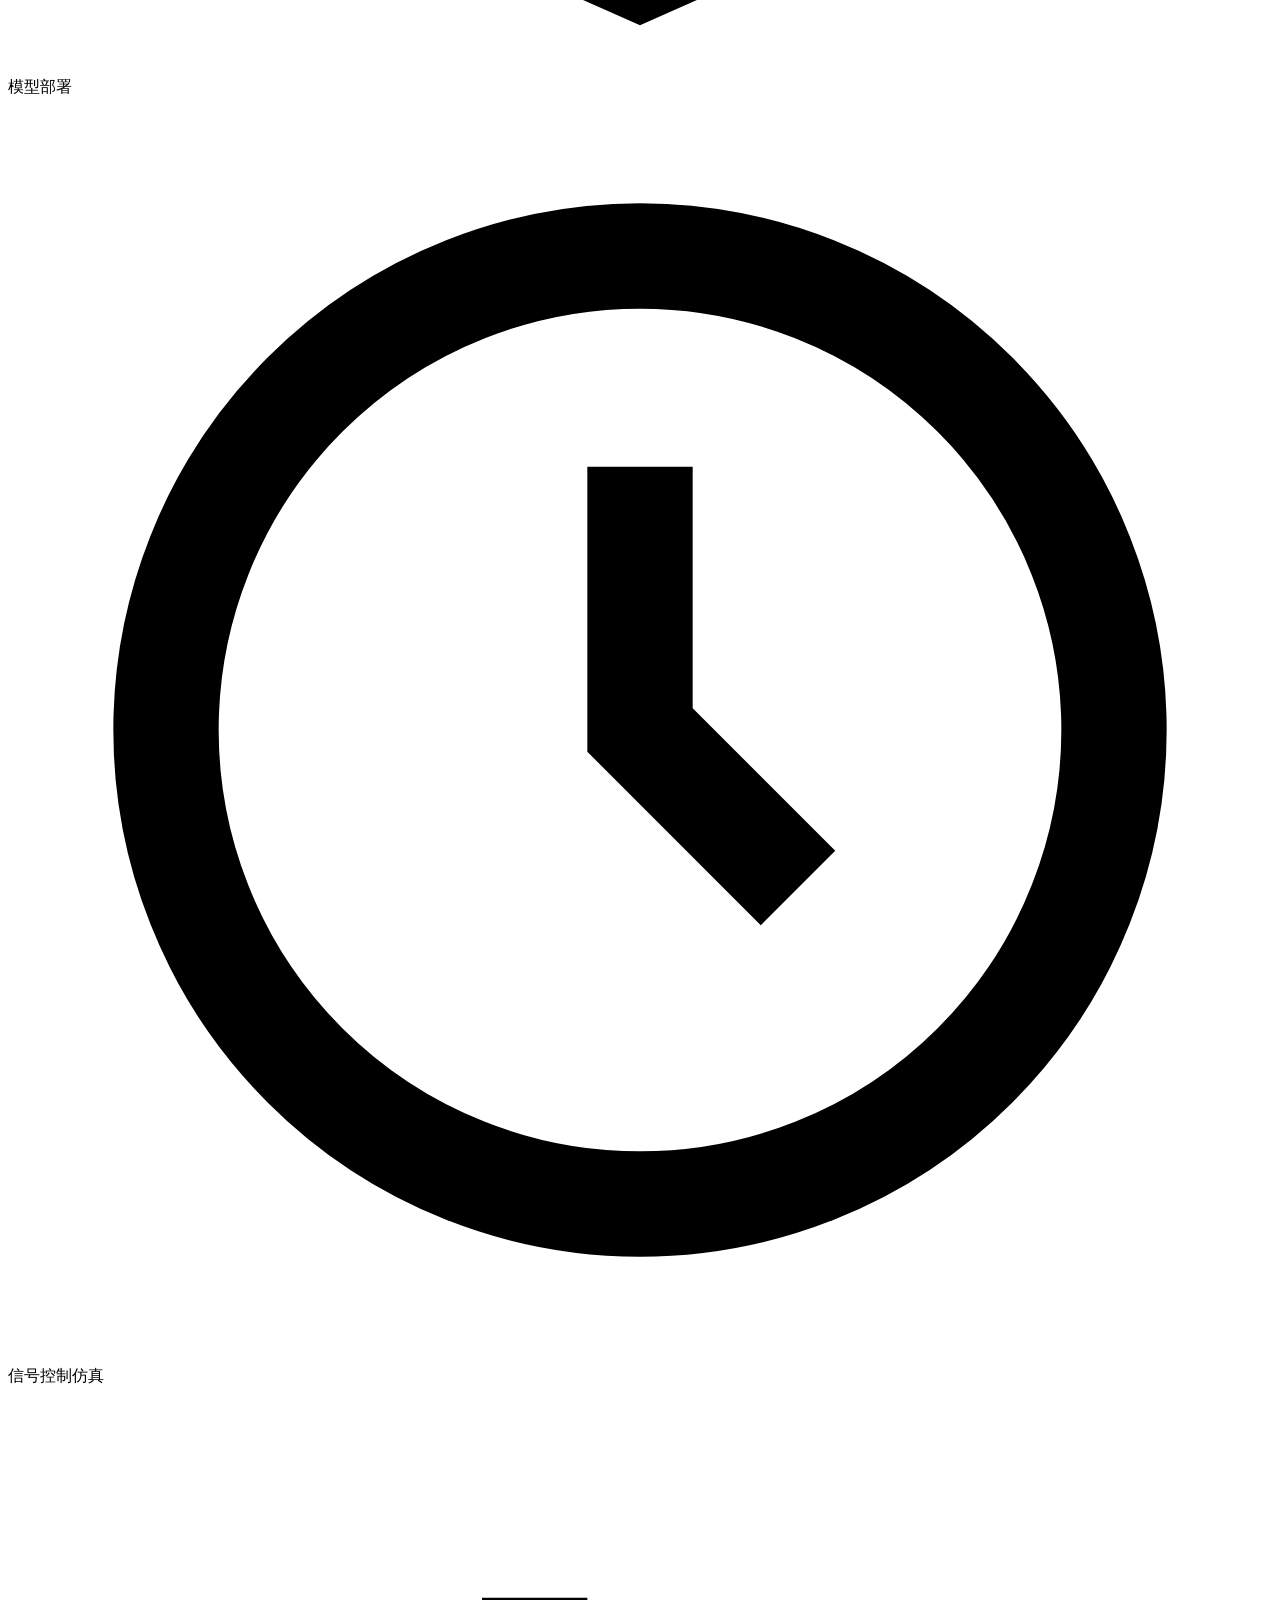
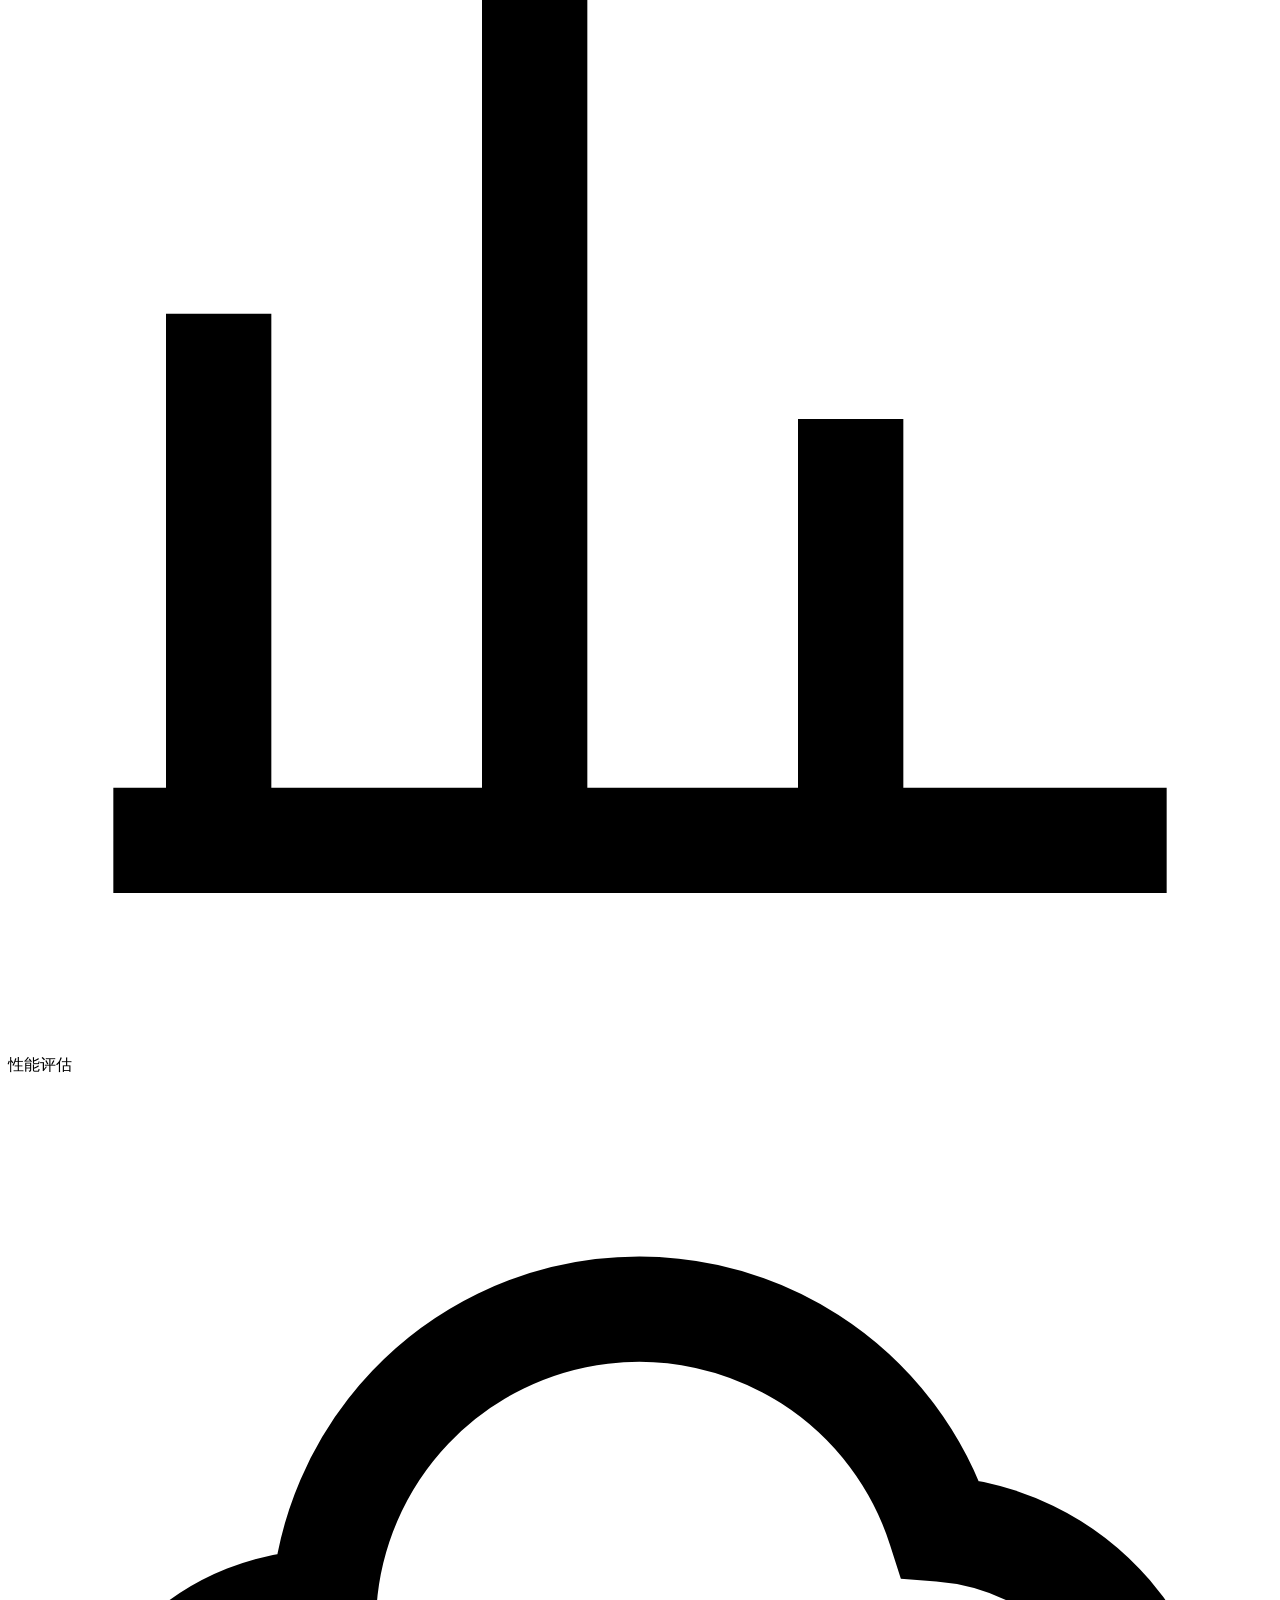
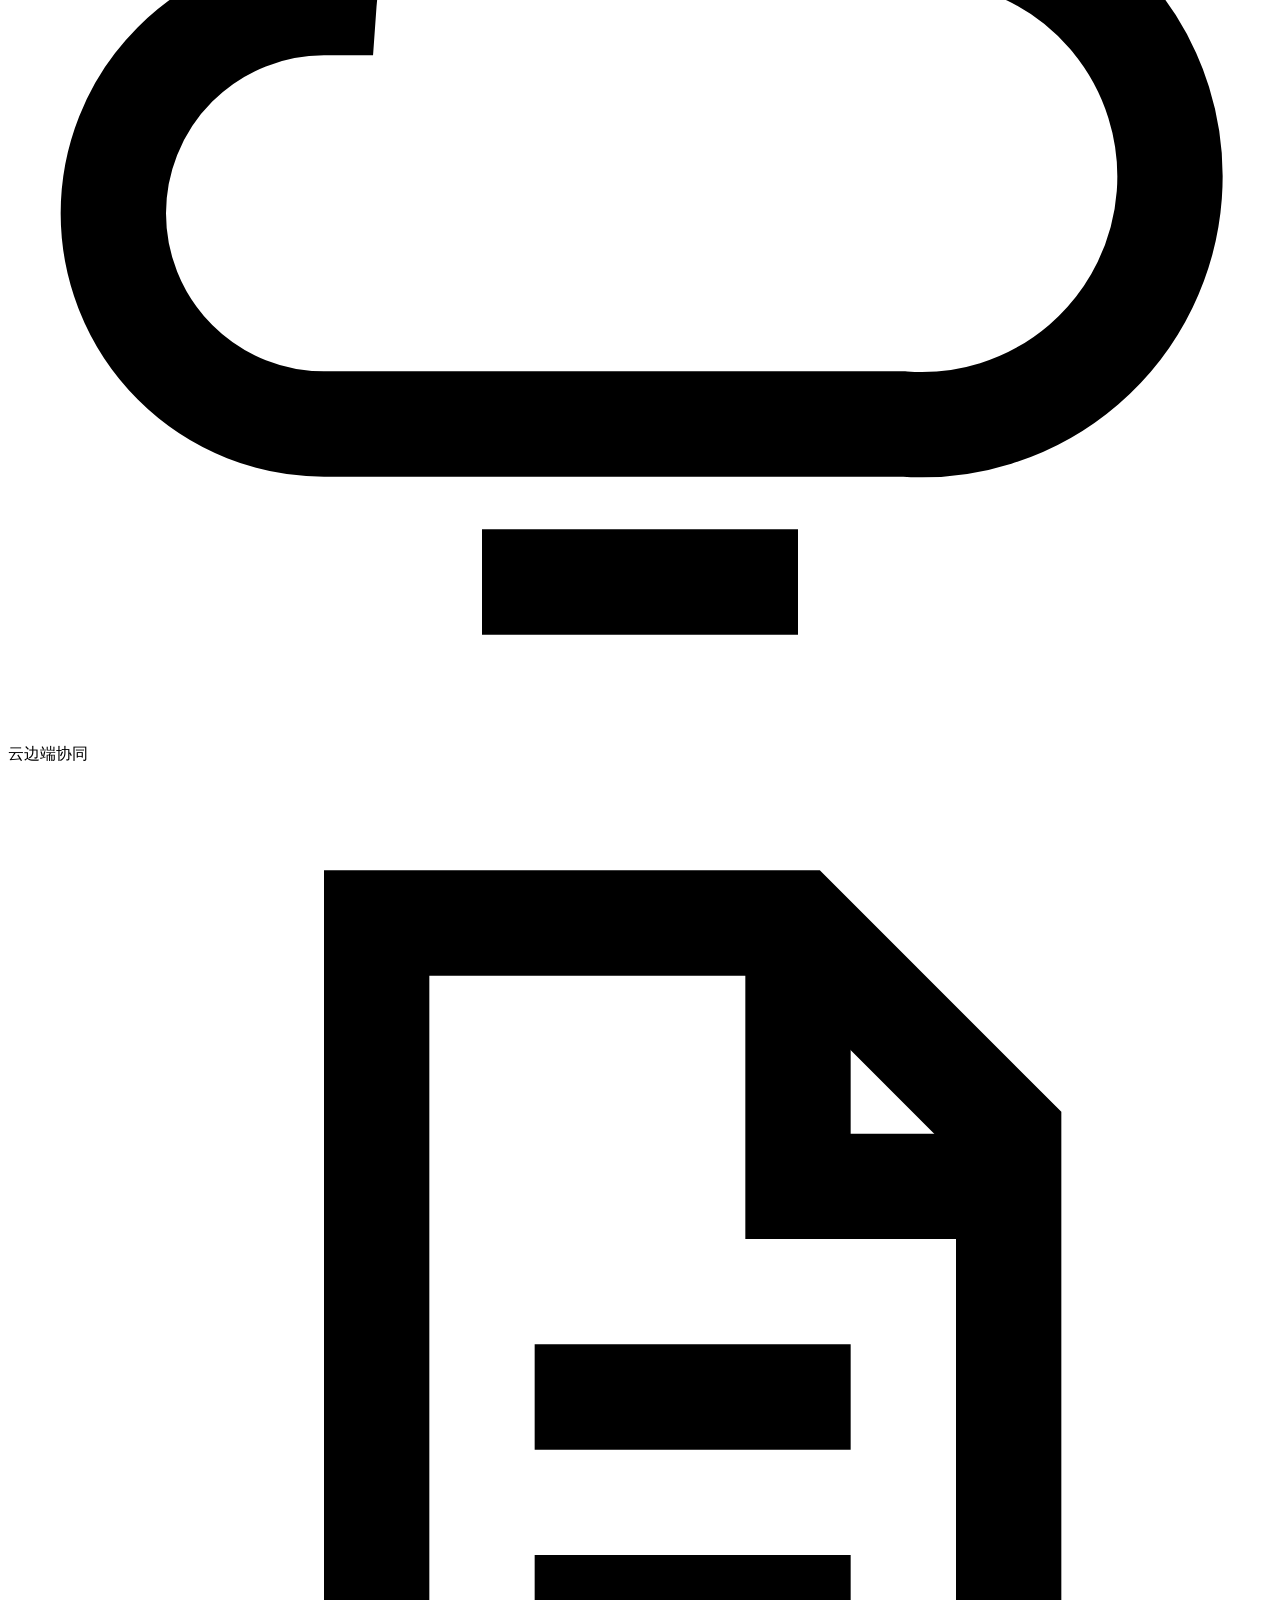
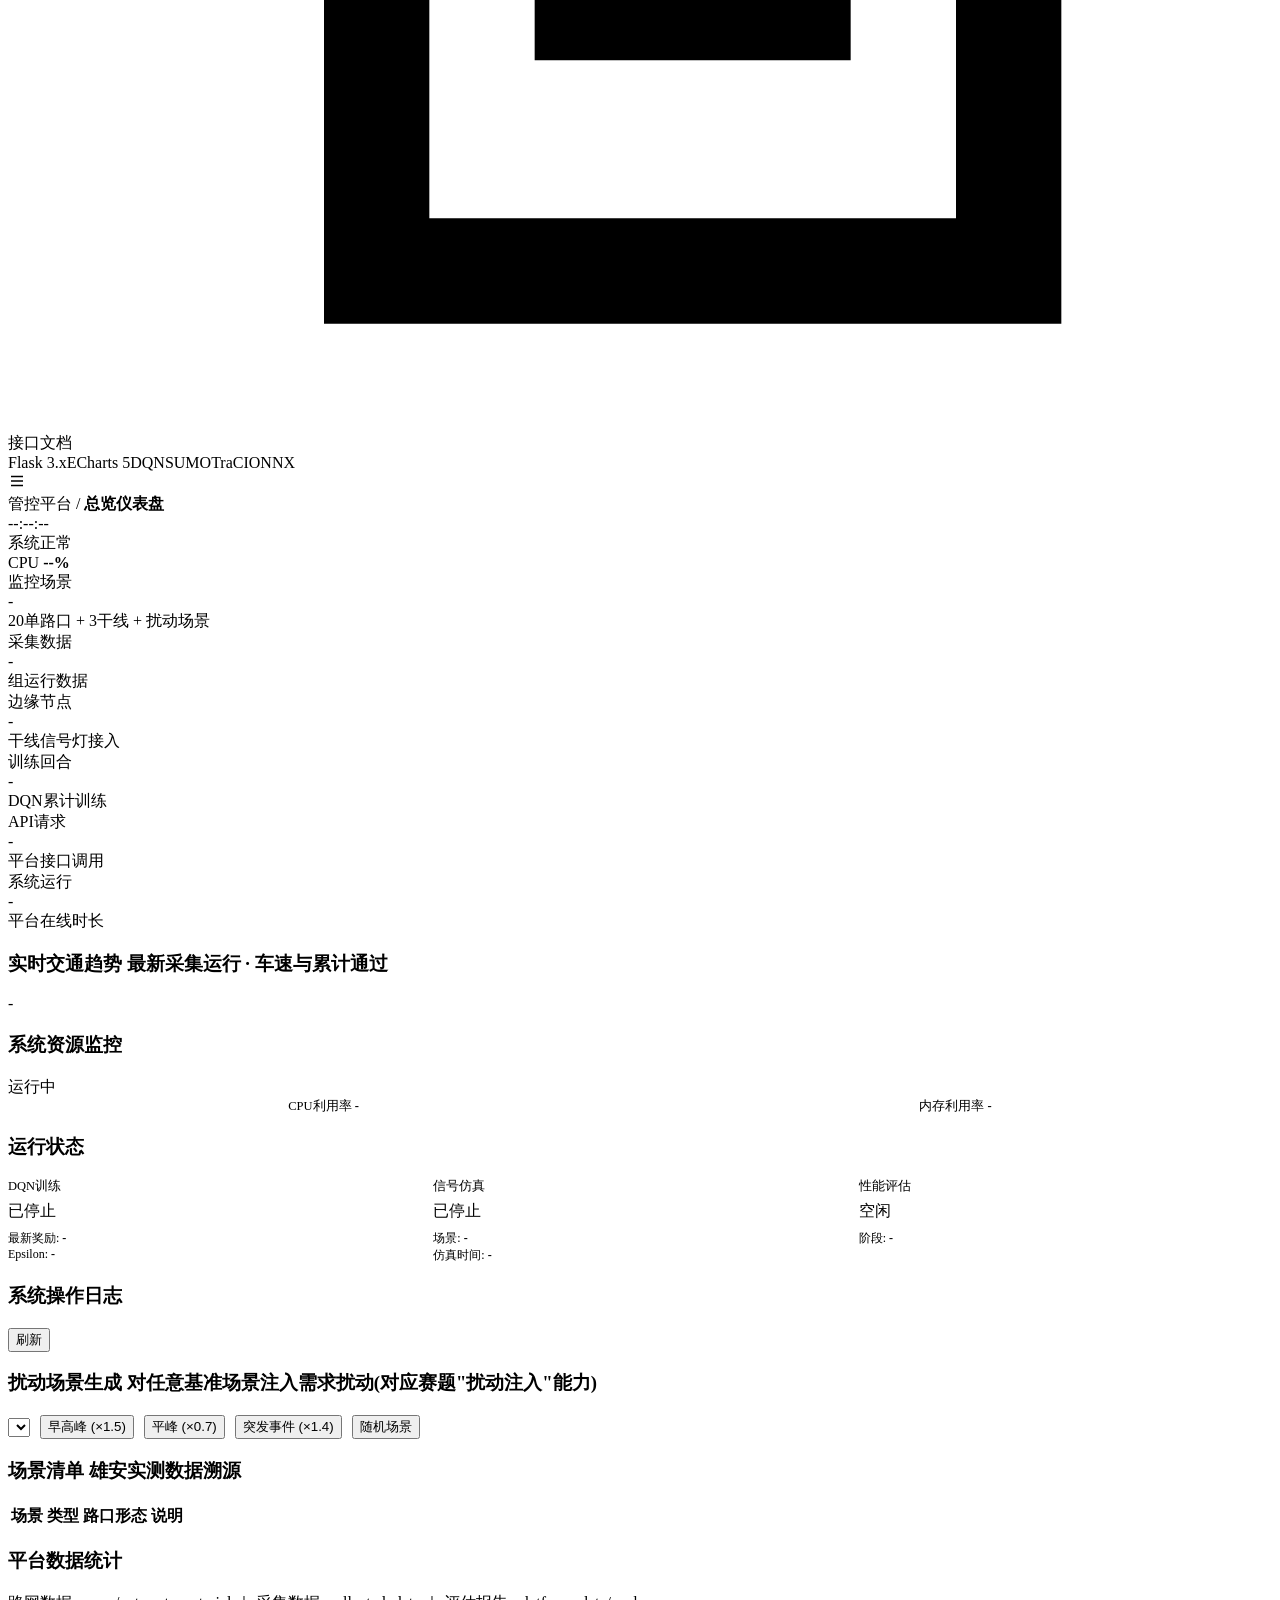
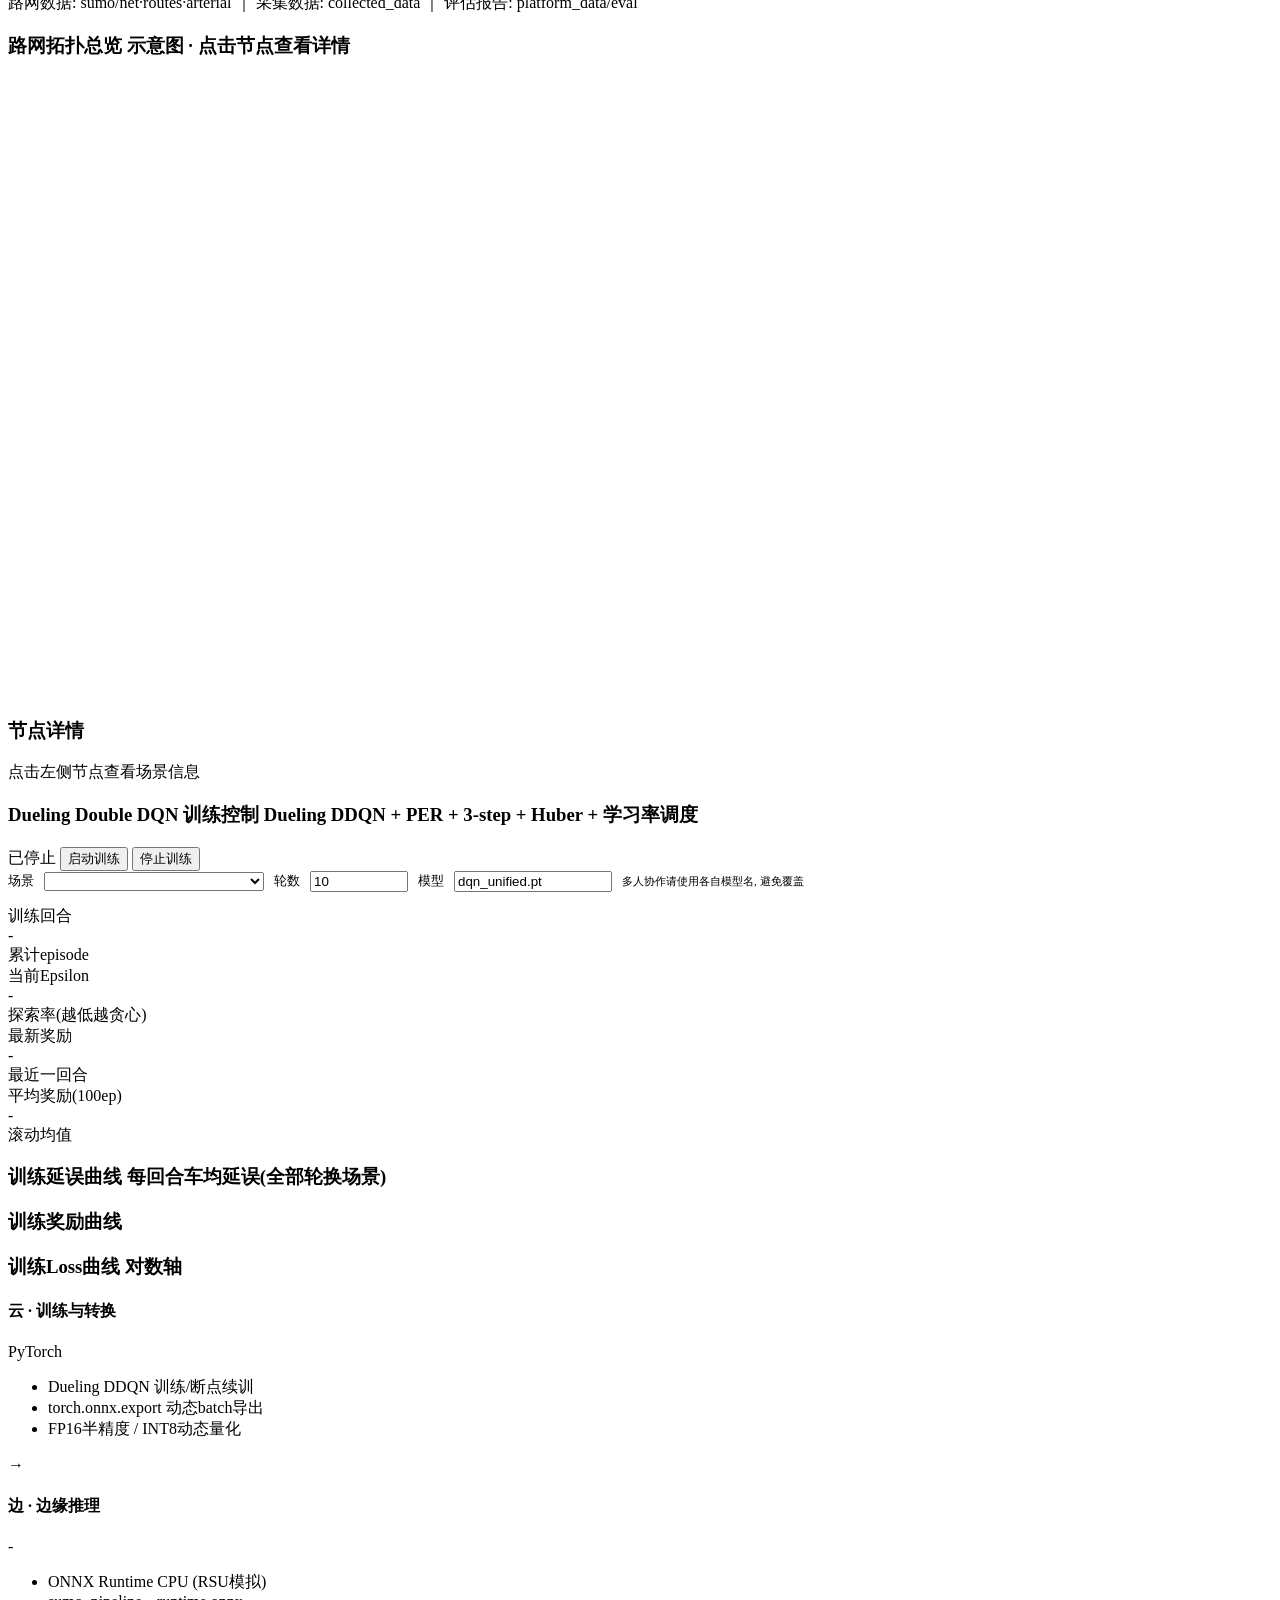
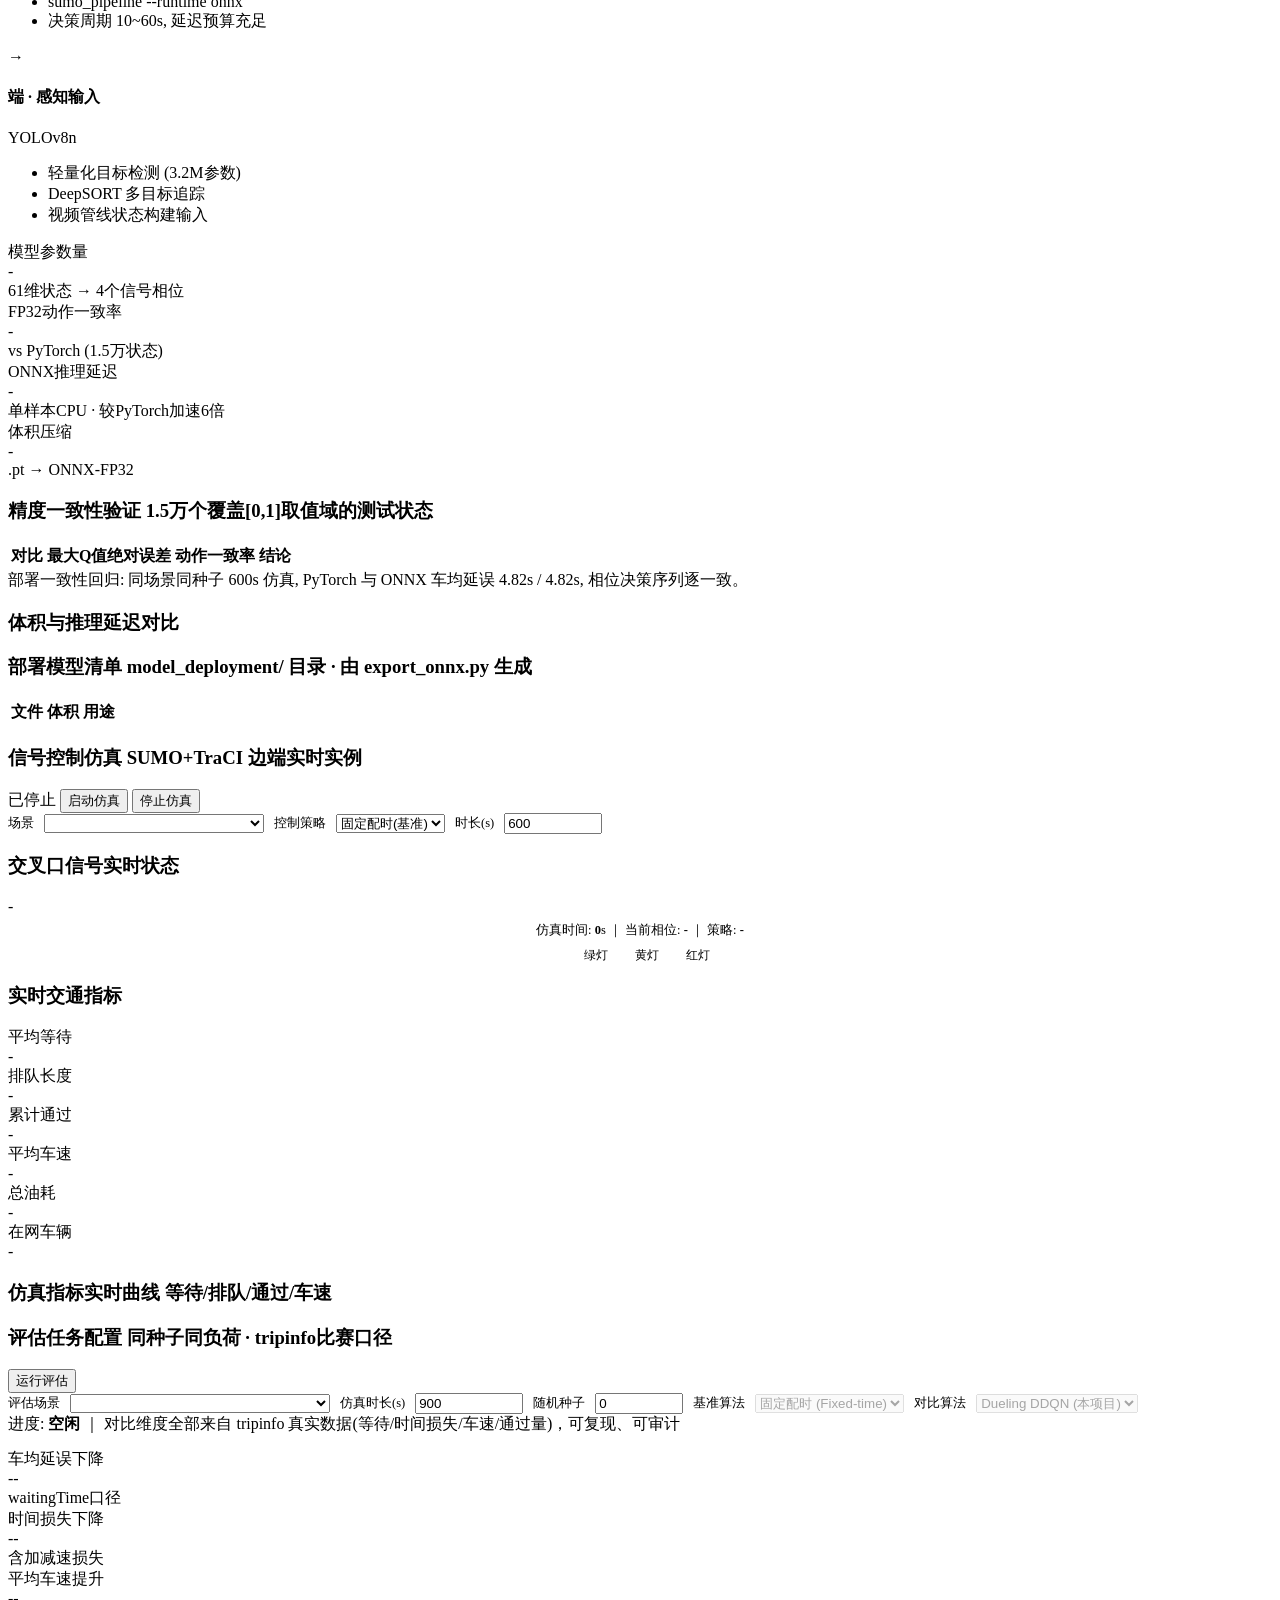
==== commit 3e4b2b9a: "feat(D1-D4): ONNX模型转换+轻量化部署验证/雄安场景溯源/安全指标/Word报告 D1 模型转换与轻量化(赛道C核心) - export_onnx.py: PyTorch→ONNX三档" ====
--- a/platform/static/index.html
+++ b/platform/static/index.html
@@ -32,6 +32,9 @@
       <div class="nav-item" data-page="algorithm">
         <svg viewBox="0 0 24 24" fill="none" stroke="currentColor" stroke-width="2"><path d="M8 6l-5 6 5 6M16 6l5 6-5 6M13 4l-2 16"/></svg>
         <span class="nav-text">协同管控算法</span></div>
+      <div class="nav-item" data-page="deploy">
+        <svg viewBox="0 0 24 24" fill="none" stroke="currentColor" stroke-width="2"><path d="M21 8v10l-9 4-9-4V8"/><path d="M3.3 7.6L12 3l8.7 4.6L12 12 3.3 7.6z"/><path d="M12 12v10"/></svg>
+        <span class="nav-text">模型部署</span></div>
       <div class="nav-item" data-page="sim">
         <svg viewBox="0 0 24 24" fill="none" stroke="currentColor" stroke-width="2"><circle cx="12" cy="12" r="9"/><path d="M12 7v5l3 3"/></svg>
         <span class="nav-text">信号控制仿真</span></div>
@@ -46,7 +49,7 @@
         <span class="nav-text">接口文档</span></div>
     </nav>
     <div class="sidebar-foot">
-      <span>Flask 3.x</span><span>ECharts 5</span><span>DQN</span><span>SUMO</span><span>TraCI</span>
+      <span>Flask 3.x</span><span>ECharts 5</span><span>DQN</span><span>SUMO</span><span>TraCI</span><span>ONNX</span>
     </div>
   </aside>
 
@@ -116,8 +119,8 @@
           </div>
         </div>
         <div class="grid g2">
-          <div class="card"><div class="head"><h3>场景清单</h3><span class="d" id="nw-count"></span></div>
-            <table class="tb"><thead><tr><th>场景</th><th>类型</th><th>路由文件</th></tr></thead>
+          <div class="card"><div class="head"><h3>场景清单 <span class="d">雄安实测数据溯源</span></h3><span class="d" id="nw-count"></span></div>
+            <table class="tb"><thead><tr><th>场景</th><th>类型</th><th>路口形态</th><th>说明</th></tr></thead>
             <tbody id="nw-table"></tbody></table></div>
           <div class="card"><div class="head"><h3>平台数据统计</h3></div>
             <table class="tb"><tbody id="nw-stats"></tbody></table>
@@ -165,6 +168,39 @@
           <div class="card"><div class="head"><h3>训练奖励曲线</h3></div><div id="al-reward" class="chart"></div></div>
           <div class="card"><div class="head"><h3>训练Loss曲线 <span class="d">对数轴</span></h3></div><div id="al-loss" class="chart"></div></div>
         </div>
+      </div>
+
+      <!-- ═══ 4.5 模型部署 (赛道C · AI模型轻量化部署验证) ═══ -->
+      <div class="page" id="pg-deploy">
+        <div class="layers" style="margin-bottom:14px">
+          <div class="layer l-cloud"><h4>云 · 训练与转换</h4>
+            <div class="big">PyTorch</div>
+            <ul><li>Dueling DDQN 训练/断点续训</li><li>torch.onnx.export 动态batch导出</li><li>FP16半精度 / INT8动态量化</li></ul></div>
+          <div class="arrow">→</div>
+          <div class="layer l-edge"><h4>边 · 边缘推理</h4>
+            <div class="big" id="dp-latency">-</div>
+            <ul><li>ONNX Runtime CPU (RSU模拟)</li><li>sumo_pipeline --runtime onnx</li><li>决策周期 10~60s, 延迟预算充足</li></ul></div>
+          <div class="arrow">→</div>
+          <div class="layer l-end"><h4>端 · 感知输入</h4>
+            <div class="big">YOLOv8n</div>
+            <ul><li>轻量化目标检测 (3.2M参数)</li><li>DeepSORT 多目标追踪</li><li>视频管线状态构建输入</li></ul></div>
+        </div>
+        <div class="grid g4">
+          <div class="kpi kc-blue"><div class="k">模型参数量</div><div class="v" id="dp-params">-</div><div class="s">61维状态 → 4个信号相位</div></div>
+          <div class="kpi kc-green"><div class="k">FP32动作一致率</div><div class="v" id="dp-agree">-</div><div class="s">vs PyTorch (1.5万状态)</div></div>
+          <div class="kpi kc-cyan"><div class="k">ONNX推理延迟</div><div class="v" id="dp-ms">-</div><div class="s">单样本CPU · 较PyTorch加速6倍</div></div>
+          <div class="kpi kc-violet"><div class="k">体积压缩</div><div class="v" id="dp-size">-</div><div class="s">.pt → ONNX-FP32</div></div>
+        </div>
+        <div class="grid g2">
+          <div class="card"><div class="head"><h3>精度一致性验证 <span class="d">1.5万个覆盖[0,1]取值域的测试状态</span></h3></div>
+            <table class="tb"><thead><tr><th>对比</th><th>最大Q值绝对误差</th><th>动作一致率</th><th>结论</th></tr></thead>
+            <tbody id="dp-verify"></tbody></table>
+            <div class="foot-note">部署一致性回归: 同场景同种子 600s 仿真, PyTorch 与 ONNX 车均延误 4.82s / 4.82s, 相位决策序列逐一致。</div></div>
+          <div class="card"><div class="head"><h3>体积与推理延迟对比</h3></div><div id="dp-bench" class="chart"></div></div>
+        </div>
+        <div class="card"><div class="head"><h3>部署模型清单 <span class="d">model_deployment/ 目录 · 由 export_onnx.py 生成</span></h3></div>
+          <table class="tb"><thead><tr><th>文件</th><th>体积</th><th>用途</th></tr></thead>
+          <tbody id="dp-files"></tbody></table></div>
       </div>
 
       <!-- ═══ 5 信号控制仿真 ═══ -->
@@ -272,6 +308,7 @@
             <tr><td>实验数据详实性 (5分)</td><td>多场景多参数详实数据</td><td class="map-ok">✔ 23场景评估记录 + 采集明细 + 训练曲线, 报告自动生成</td></tr>
             <tr><td>演示效果 (10分)</td><td>关键指标实时叠加显示</td><td class="map-ok">✔ 信号控制仿真页: 相位灯色实时叠加; 总览/曲线页实时刷新</td></tr>
             <tr><td>工程化潜力 (5分)</td><td>模块解耦, 接口清晰, 部署约束</td><td class="map-ok">✔ 前后端分离REST架构 + Dockerfile + requirements(含CPU可运行说明)</td></tr>
+            <tr><td>赛道C · AI模型轻量化部署验证</td><td>数据处理/训练/模型转换/模型部署全流程</td><td class="map-ok">✔ 模型部署页: ONNX导出(FP32/FP16/INT8) + 1.5万状态精度一致性验证 + 边缘推理基准 + 部署链路</td></tr>
             <tr><td>标准化价值 (5分)</td><td>接口规范/评估体系标准化前景</td><td class="map-ok">✔ 本页REST接口规范 + 标准化六维评估指标集 + 可复现实验协议</td></tr>
           </tbody></table></div>
       </div>
